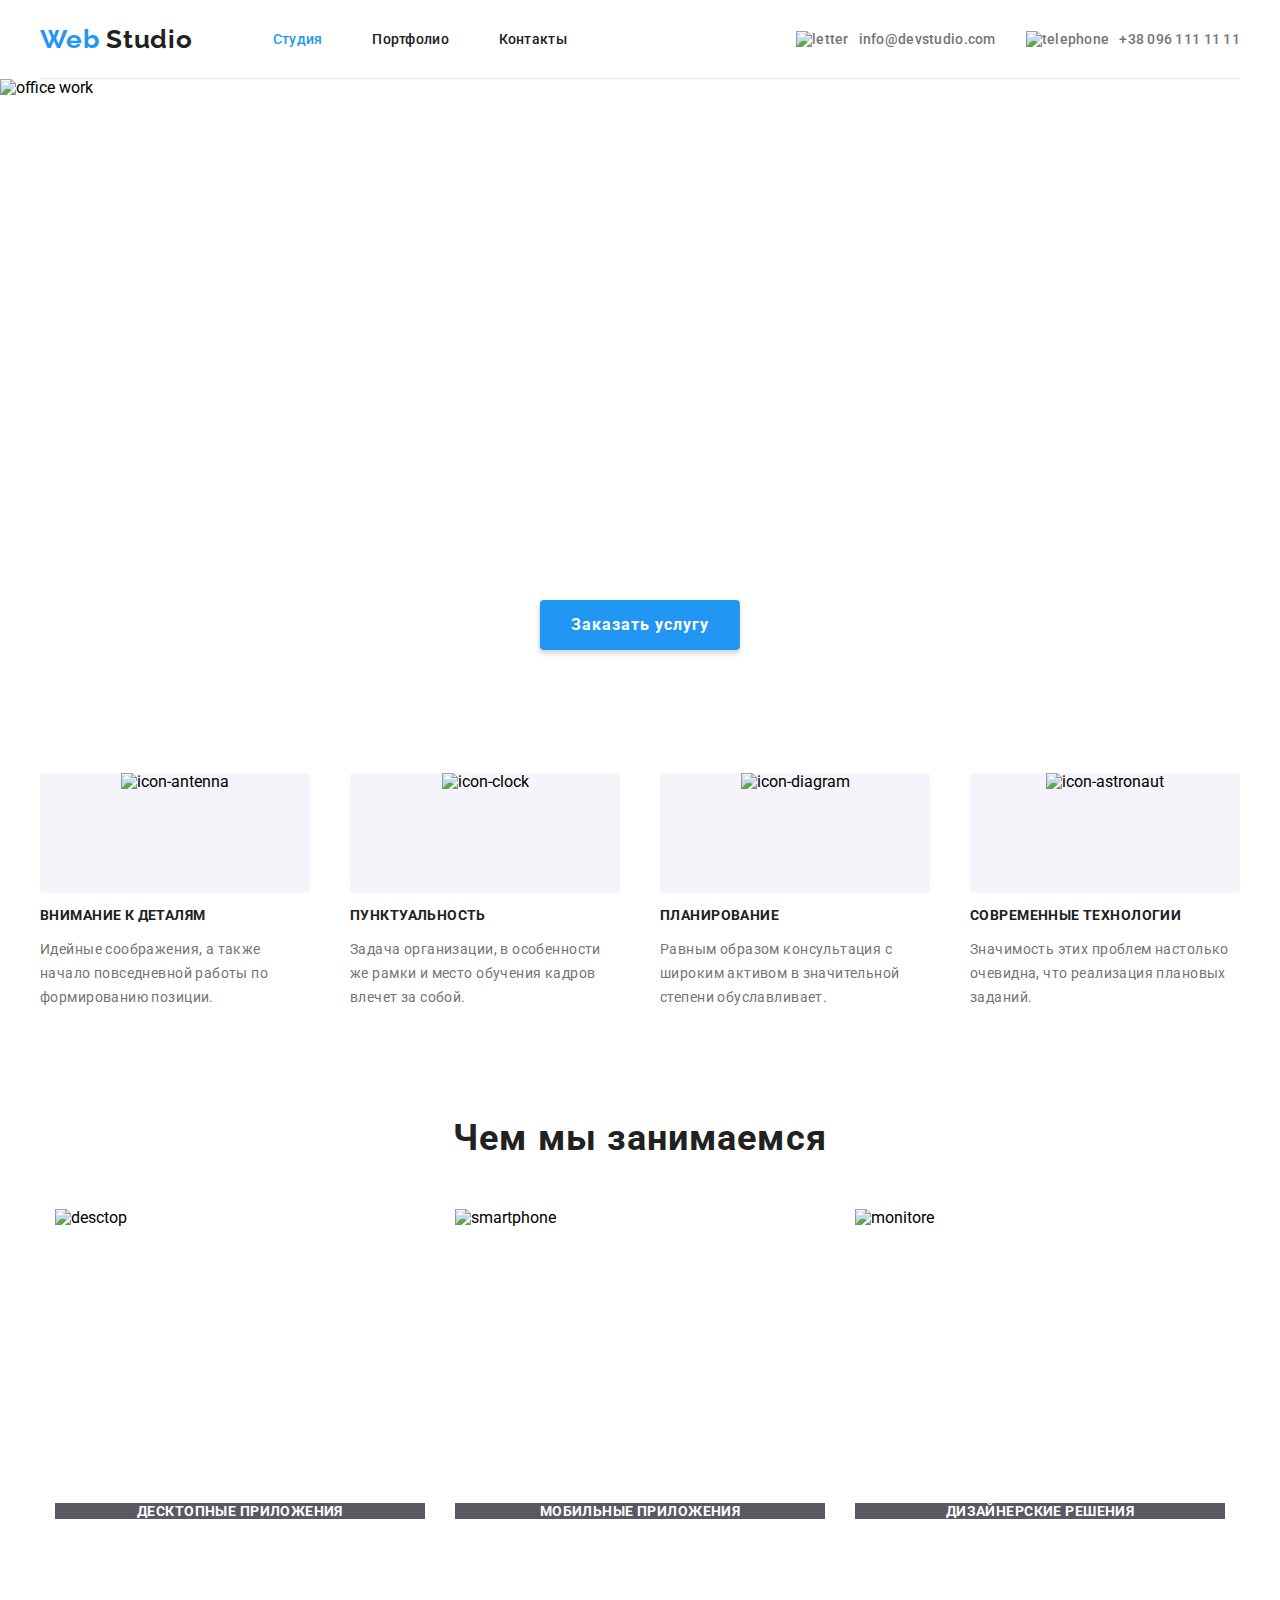
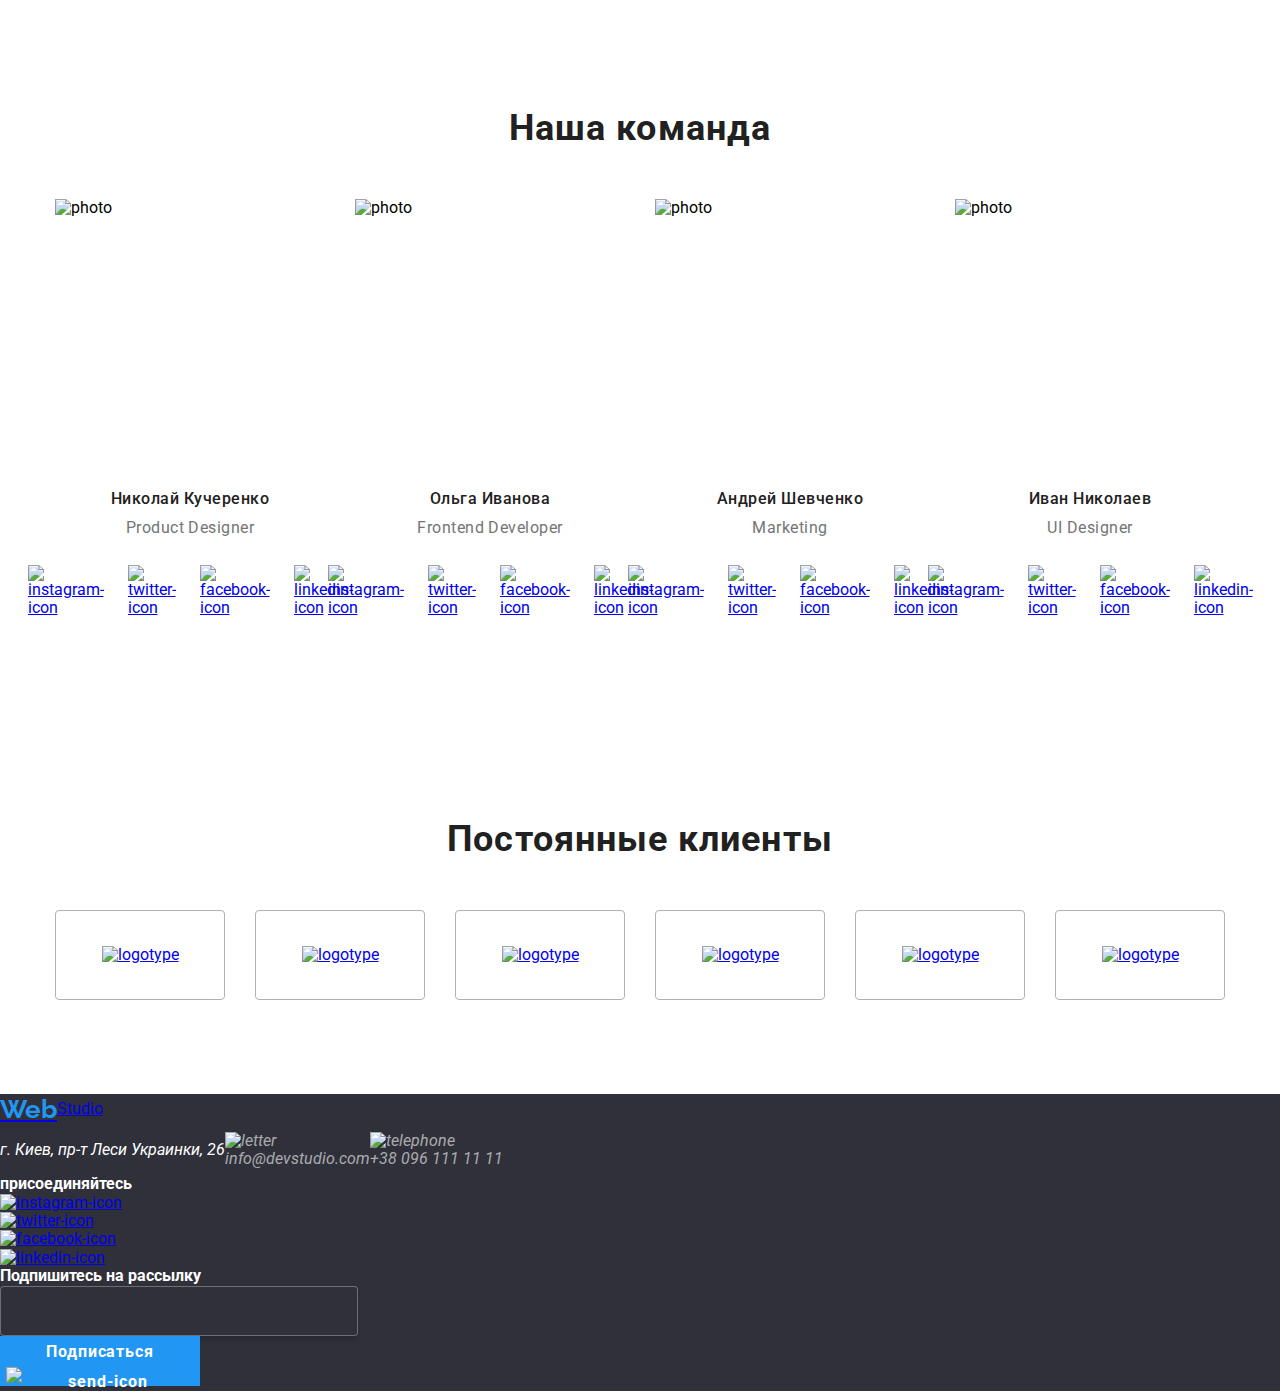
==== index.html @ dbc8492e "commited changes main section position fixed" ====
<!DOCTYPE html>
<html lang="ru">
  <head>
    <meta charset="UTF-8" />
    <meta name="viewport" content="width=device-width, initial-scale=1.0" />
    <title>goit-markup-hw-03-index.html</title>
    <link
      href="https://fonts.googleapis.com/css2?family=Raleway:wght@700&&display=swap"
      rel="stylesheet"
    />
    <link
      href="https://fonts.googleapis.com/css2?family=Roboto:wght@400;500;700;900&display=swap"
      rel="stylesheet"
    />
    <link
      rel="stylesheet"
      href="https://cdnjs.cloudflare.com/ajax/libs/modern-normalize/0.7.0/modern-normalize.min.css"
    />
    <link rel="stylesheet" href="./css/styles.css" />
  </head>
  <body>
    <header class="container header-wrapper">
      <nav class="site-navigation">
        <div class="our-logotype">
          <a class="our-logotype-link" href="./index.html">
            <span class="logo-part">Web</span>
            Studio
          </a>
        </div>
        <ul class="site-navigation-list list">
          <li class="site-navigation-list-item">
            <a class="site-navigation-link current" href="#">
              Студия
            </a>
          </li>
          <li class="site-navigation-list-item">
            <a class="site-navigation-link" href="./portfolio.html">
              Портфолио
            </a>
          </li>
          <li class="site-navigation-list-item">
            <a class="site-navigation-link" href="#">
              Контакты
            </a>
          </li>
        </ul>
      </nav>
      <address class="contacts">
        <a class="contacts-item" href="mailto:info@devstudio.com">
          <img class="contacts-icon" src="./img/icon/email.svg" alt="letter" />
          info@devstudio.com
        </a>
        <a class="contacts-item" href="tel:+380961111111">
          <img
            class="contacts-icon"
            src="./img/icon/smartphone.svg"
            alt="telephone"
          />
          +38 096 111 11 11
        </a>
      </address>
    </header>
    <main>
      <div class="hero">
        <img
          class="hero-overlay"
          src="./img/hero/overlay.png"
          alt="office work"
          width="1600"
          height="600"
        />
        <div class="hero-wrapper">
          <h1>
            Эффективные решения <br />
            для вашего бизнеса
          </h1>
          <a class="order-link" href="#">Заказать услугу</a>
        </div>
      </div>
      <section class="advantages container">
        <h2 class="vis-hidden">Наши преимущества</h2>
        <ul class="advantage-list list">
          <li class="advantage-list-item">
            <div class="advantage-icon-wrapper">
              <img src="./img/icon/antenna.svg" alt="icon-antenna" />
            </div>
            <h3 class="advantage-item-title">Внимание к деталям</h3>
            <p>
              Идейные соображения, а также начало повседневной работы по
              формированию позиции.
            </p>
          </li>
          <li class="advantage-list-item">
            <div class="advantage-icon-wrapper">
              <img src="./img/icon/clock.svg" alt="icon-clock" />
            </div>
            <h3 class="advantage-item-title">Пунктуальность</h3>
            <p>
              Задача организации, в особенности же рамки и место обучения кадров
              влечет за собой.
            </p>
          </li>
          <li class="advantage-list-item">
            <div class="advantage-icon-wrapper">
              <img src="./img/icon/diagram.svg" alt="icon-diagram" />
            </div>
            <h3 class="advantage-item-title">Планирование</h3>
            <p>
              Равным образом консультация с широким активом в значительной
              степени обуславливает.
            </p>
          </li>
          <li class="advantage-list-item">
            <div class="advantage-icon-wrapper">
              <img src="./img/icon/astronaut.svg" alt="icon-astronaut" />
            </div>
            <h3 class="advantage-item-title">Современные технологии</h3>
            <p>
              Значимость этих проблем настолько очевидна, что реализация
              плановых заданий.
            </p>
          </li>
        </ul>
      </section>
      <section class="employment container">
        <h2 class="section-title">Чем мы занимаемся</h2>
        <ul class="employment-list list">
          <li class="employment-list-item">
            <img
              src="./img/our-work/desktop.png"
              alt="desctop"
              width="370"
              height="294"
            />
            <h3 class="employment-subtitle">Десктопные приложения</h3>
          </li>
          <li class="employment-list-item">
            <img
              src="./img/our-work/smartphone.jpg"
              alt="smartphone"
              width="370"
              height="294"
            />
            <h3 class="employment-subtitle">Мобильные приложения</h3>
          </li>
          <li class="employment-list-item">
            <img
              src="./img/our-work/monitor.png"
              alt="monitore"
              width="370"
              height="294"
            />
            <h3 class="employment-subtitle">Дизайнерские решения</h3>
          </li>
        </ul>
      </section>
      <section class="our-team container">
        <h2 class="section-title">Наша команда</h2>
        <ul class="team-list list">
          <li class="team-list-item">
            <img
              class="specialist-photo"
              src="./img/team/nic.jpg"
              alt="photo"
              width="270"
              height="260"
            />
            <h3 class="specialist-name">Николай Кучеренко</h3>
            <span class="specialty">Product Designer</span>
            <ul class="social-list list">
              <li class="social-list-item">
                <a href="#instagram" class="social-link">
                  <img
                    class="social-icon"
                    src="./img/icon/social/instagram.svg"
                    alt="instagram-icon"
                  />
                </a>
              </li>
              <li class="social-list-item">
                <a href="#twitter" class="social-link">
                  <img
                    class="social-icon"
                    src="./img/icon/social/twitter.svg"
                    alt="twitter-icon"
                  />
                </a>
              </li>
              <li class="social-list-item">
                <a href="#facebook" class="social-link">
                  <img
                    class="social-icon"
                    src="./img/icon/social/facebook.svg"
                    alt="facebook-icon"
                  />
                </a>
              </li>
              <li class="social-list-item">
                <a href="#linkedin" class="social-link">
                  <img
                    class="social-icon"
                    src="./img/icon/social/linkedin.svg"
                    alt="linkedin-icon"
                  />
                </a>
              </li>
            </ul>
          </li>
          <li class="team-list-item">
            <img
              class="specialist-photo"
              src="./img/team/olha.png"
              alt="photo"
              width="270"
              height="260"
            />
            <h3 class="specialist-name">Ольга Иванова</h3>
            <span class="specialty">Frontend Developer</span>
            <ul class="social-list list">
              <li class="social-list-item">
                <a href="#instagram" class="social-link">
                  <img
                    class="social-icon"
                    src="./img/icon/social/instagram.svg"
                    alt="instagram-icon"
                  />
                </a>
              </li>
              <li class="social-list-item">
                <a href="#twitter" class="social-link">
                  <img
                    class="social-icon"
                    src="./img/icon/social/twitter.svg"
                    alt="twitter-icon"
                  />
                </a>
              </li>
              <li class="social-list-item">
                <a href="#facebook" class="social-link">
                  <img
                    class="social-icon"
                    src="./img/icon/social/facebook.svg"
                    alt="facebook-icon"
                  />
                </a>
              </li>
              <li class="social-list-item">
                <a href="#linkedin" class="social-link">
                  <img
                    class="social-icon"
                    src="./img/icon/social/linkedin.svg"
                    alt="linkedin-icon"
                  />
                </a>
              </li>
            </ul>
          </li>
          <li class="team-list-item">
            <img
              class="specialist-photo"
              src="./img/team/andrew.jpg"
              alt="photo"
              width="270"
              height="260"
            />
            <h3 class="specialist-name">Андрей Шевченко</h3>
            <span class="specialty">Marketing</span>
            <ul class="social-list list">
              <li class="social-list-item">
                <a href="#instagram" class="social-link">
                  <img
                    class="social-icon"
                    src="./img/icon/social/instagram.svg"
                    alt="instagram-icon"
                  />
                </a>
              </li>
              <li class="social-list-item">
                <a href="#twitter" class="social-link">
                  <img
                    class="social-icon"
                    src="./img/icon/social/twitter.svg"
                    alt="twitter-icon"
                  />
                </a>
              </li>
              <li class="social-list-item">
                <a href="#facebook" class="social-link">
                  <img
                    class="social-icon"
                    src="./img/icon/social/facebook.svg"
                    alt="facebook-icon"
                  />
                </a>
              </li>
              <li class="social-list-item">
                <a href="#linkedin" class="social-link">
                  <img
                    class="social-icon"
                    src="./img/icon/social/linkedin.svg"
                    alt="linkedin-icon"
                  />
                </a>
              </li>
            </ul>
          </li>
          <li class="team-list-item">
            <img
              class="specialist-photo"
              src="./img/team/ivan.png"
              alt="photo"
              width="270"
              height="260"
            />
            <h3 class="specialist-name">Иван Николаев</h3>
            <span class="specialty">UI Designer</span>
            <ul class="social-list list">
              <li class="social-list-item">
                <a href="#instagram" class="social-link">
                  <img
                    class="social-icon"
                    src="./img/icon/social/instagram.svg"
                    alt="instagram-icon"
                  />
                </a>
              </li>
              <li class="social-list-item">
                <a href="#twitter" class="social-link">
                  <img
                    class="social-icon"
                    src="./img/icon/social/twitter.svg"
                    alt="twitter-icon"
                  />
                </a>
              </li>
              <li class="social-list-item">
                <a href="#facebook" class="social-link">
                  <img
                    class="social-icon"
                    src="./img/icon/social/facebook.svg"
                    alt="facebook-icon"
                  />
                </a>
              </li>
              <li class="social-list-item">
                <a href="#linkedin" class="social-link">
                  <img
                    class="social-icon"
                    src="./img/icon/social/linkedin.svg"
                    alt="linkedin-icon"
                  />
                </a>
              </li>
            </ul>
          </li>
        </ul>
      </section>
      <section class="clients container">
        <h2 class="section-title">Постоянные клиенты</h2>
        <ul class="clients-list list">
          <li class="clients-list-item">
            <a href="#">
              <img src="./img/icon/clients/logo-1.svg" alt="logotype" />
            </a>
          </li>
          <li class="clients-list-item">
            <a href="#">
              <img src="./img/icon/clients/logo-2.svg" alt="logotype" />
            </a>
          </li>
          <li class="clients-list-item">
            <a href="#">
              <img src="./img/icon/clients/logo-3.svg" alt="logotype" />
            </a>
          </li>
          <li class="clients-list-item">
            <a href="#">
              <img
                class="logo-4"
                src="./img/icon/clients/logo-4.svg"
                alt="logotype"
              />
            </a>
          </li>
          <li class="clients-list-item">
            <a href="#">
              <img src="./img/icon/clients/logo-5.svg" alt="logotype" />
            </a>
          </li>
          <li class="clients-list-item">
            <a href="#">
              <img src="./img/icon/clients/logo-6.svg" alt="logotype" />
            </a>
          </li>
        </ul>
      </section>
    </main>
    <footer>
      <div class="footer-wrapper">
        <div class="our-contackts wrapper">
          <div class="logotype">
            <a
              class="our-logotype footer"
              href="https://andrii-marchuk.github.io/goit-markup-hw-01/"
            >
              <span class="logo-part">Web</span>
              Studio
            </a>
          </div>
          <div class="adress">
            <address class="contacts">
              <p>г. Киев, пр-т Леси Украинки, 26</p>
              <div class="adress-wrapper">
                <a class="contacts-footer" href="mailto:info@devstudio.com">
                  <img src="./img/icon/email.svg" alt="letter" />
                  info@devstudio.com
                </a>
              </div>
              <div class="adress-wrapper">
                <a class="contacts-footer" href="tel:+380961111111">
                  <img src="./img/icon/smartphone.svg" alt="telephone" />
                  +38 096 111 11 11
                </a>
              </div>
            </address>
          </div>
        </div>
        <div class="our-social wrapper">
          <b class="connnect">присоединяйтесь</b>
          <ul class="our-social-list list">
            <li class="our-social-list-item">
              <a href="#" class="instagram">
                <img
                  src="./img/icon/social/instagram-2.svg"
                  alt="instagram-icon"
                />
              </a>
            </li>
            <li class="our-social-list-item">
              <a href="#" class="twitter">
                <img src="./img/icon/social/twitter-2.svg" alt="twitter-icon" />
              </a>
            </li>
            <li class="our-social-list-item">
              <a href="#" class="facebook">
                <img
                  src="./img/icon/social/facebook-2.svg"
                  alt="facebook-icon"
                />
              </a>
            </li>
            <li class="our-social-list-item">
              <a href="#" class="linkedin">
                <img
                  src="./img/icon/social/linkedin-2.svg"
                  alt="linkedin-icon"
                />
              </a>
            </li>
          </ul>
        </div>
        <div class="wrapper">
          <b class="subscribe">Подпишитесь на рассылку</b>
          <div class="input"><input type="email" name="#" id="#" /></div>
          <button class="accept">
            Подписаться
            <img src="./img/icon/send.svg" alt="send-icon" />
          </button>
        </div>
      </div>
    </footer>
  </body>
</html>
---- css/styles.css ----
html {
  box-sizing: border-box;
}

*,
*::before,
*::after {
  box-sizing: inherit;
}

:root {
  --hover-logo-color: #2196f3;
  --link-title-color: #212121;
  --text-subtitle-color: #757575;
  --adress-input-color: rgba(255, 255, 255, 0.6);
  --white-text-color: #ffffff;
  --background-color-employment: rgba(47, 48, 58, 0.8);
  --footer-background-color: #2f303a;
  --section-icon-background-color: #f5f4fa;
}

img {
  display: block;
  margin: 0px;
  padding: 0px;
}

.container {
  display: block;
  width: 1200px;
  padding: 94px 15px;
  margin-left: auto;
  margin-right: auto;
}

.list {
  list-style: none;
  text-decoration: none;
  margin: 0px;
  padding: 0px;
}

.vis-hidden {
  visibility: hidden;
  position: absolute;
}

body {
  font-family: "Roboto", sans-serif;
  font-style: normal;
}

.header-wrapper {
  padding: 0;
  border-bottom: 1px solid #ececec;
  display: flex;
  justify-content: space-between;
}

.our-logotype {
  display: flex;
  align-items: center;
  margin-right: 80px;
}

.our-logotype-link {
  text-decoration: none;
  font-family: "Raleway", sans-serif;
  font-weight: 700;
  font-size: 26px;
  line-height: 31px;
  letter-spacing: 0.03em;
  color: var(--link-title-color);
}

.logo-part {
  color: var(--hover-logo-color);
  font-family: "Raleway", sans-serif;
  font-weight: 700;
  font-size: 26px;
  line-height: 31px;
}
.site-navigation {
  display: flex;
}

.site-navigation-list {
  display: flex;
  justify-content: space-between;
  align-items: center;
  width: 294px;
}

.site-navigation-link {
  display: block;
  padding: 31px 0px;
  text-decoration: none;
  font-weight: 500;
  font-size: 14px;
  line-height: 16px;
  letter-spacing: 0.02em;
  color: var(--link-title-color);
}

.site-navigation-link.current {
  color: var(--hover-logo-color);
}

.site-navigation-link:hover,
.site-navigation-link:focus {
  color: var(--hover-logo-color);
}

.contacts {
  display: flex;
  align-items: center;
}

.contacts-item {
  font-family: "Roboto", sans-serif;
  font-style: normal;
  text-decoration: none;
  display: flex;
}

.contacts-item:first-child {
  margin-right: 30px;
}

.contacts-icon {
  padding-right: 10px;
}

.contacts-item:hover,
.contacts-item:focus {
  color: var(--hover-logo-color);
}

.contacts-item {
  font-weight: 500;
  font-size: 14px;
  line-height: 16px;
  letter-spacing: 0.02em;
  color: var(--text-subtitle-color);
}

.hero-overlay {
  display: block;
  position: relative;
}

.hero-wrapper {
  position: absolute;
  top: 50%;
  left: 50%;
  transform: translate(-50%);
}

h1 {
  margin: 0px;
  font-weight: 900;
  font-size: 44px;
  line-height: 60px;
  text-align: center;
  letter-spacing: 0.06em;
  text-transform: uppercase;
  color: var(--white-text-color);
}

.order-link {
  display: block;
  margin-top: 30px;
  margin-left: auto;
  margin-right: auto;
  padding: 10px 0px;
  width: 200px;
  text-align: center;
  text-decoration: none;
  font-size: 16px;
  font-weight: 700;
  line-height: 30px;
  letter-spacing: 0.06em;
  background-color: var(--hover-logo-color);
  color: var(--white-text-color);
  box-shadow: 0px 4px 4px rgba(0, 0, 0, 0.15);
  border-radius: 4px;
}

.advantages {
  position: relative;
  padding: 94px 0px;
}

.advantage-item-title {
  font-weight: 700;
  font-size: 14px;
  line-height: 16px;
  letter-spacing: 0.03em;
  text-transform: uppercase;
  color: var(--link-title-color);
}

.advantage-list {
  display: flex;
  justify-content: space-between;
}

.advantage-list-item {
  width: 270px;
}

.advantage-icon-wrapper {
  width: 270px;
  height: 120px;
  border-radius: 4px;
  background-color: var(--section-icon-background-color);
  display: flex;
  justify-content: center;
  align-content: center;
}

.advantage-list-item p {
  font-weight: 400;
  font-size: 14px;
  line-height: 24px;
  letter-spacing: 0.03em;
  color: var(--text-subtitle-color);
}

.section-title {
  margin: 0px 0px 50px 0px;
  font-weight: 700;
  font-size: 36px;
  line-height: 42px;
  text-align: center;
  letter-spacing: 0.03em;
  color: var(--link-title-color);
}

.employment {
  padding-top: 0px;
}

.employment-list {
  display: flex;
}

.employment-list-item {
  width: 370px;
}

.employment-list .employment-list-item:not(:nth-child(3n)) {
  margin-right: 30px;
}

.employment-subtitle {
  font-weight: 700;
  font-size: 14px;
  line-height: 16px;
  text-align: center;
  letter-spacing: 0.03em;
  text-transform: uppercase;
  margin: 0px;
  padding: 0px;
  color: var(--white-text-color);
  background-color: var(--background-color-employment);
}

/* .our-team {
  padding: 94px 0px;
} */
.team-list {
  display: flex;
  flex-wrap: wrap;
}

.team-list-item {
  width: 270px;
}

.team-list-item:not(:nth-child(4n)) {
  margin-right: 30px;
}

.specialist-photo {
  margin-bottom: 30px;
}

.specialist-name {
  margin: 0px 0px 10px 0px;
  font-weight: 500;
  font-size: 16px;
  line-height: 19px;
  text-align: center;
  letter-spacing: 0.03em;
  color: var(--link-title-color);
}

.specialty {
  display: block;
  margin-bottom: 16px;
  text-align: center;
  font-weight: 400;
  font-size: 16px;
  line-height: 19px;
  letter-spacing: 0.03em;
  color: var(--text-subtitle-color);
}

.social-list {
  display: flex;
  justify-content: center;
}

/* .social-list-item {
  display: flex;
  justify-content: center;
  align-items: center;
  width: 44px;
  height: 44px;
} */

.social-icon {
  display: block;
  margin: 0px;
  padding: 12px;
}

.footer-wrapper {
  background-color: var(--footer-background-color);
  color: var(--white-text-color);
}

.clients-list {
  display: flex;
}

.clients-list-item {
  display: flex;
  justify-content: center;
  align-items: center;
  width: 170px;
  height: 90px;
  border: 1px solid #afb1b8;
  box-sizing: border-box;
  border-radius: 4px;
}

.clients-list-item:not(:last-child) {
  margin-right: 30px;
}

.address {
  padding: 0px 15px;
  font-weight: 400;
  font-size: 14px;
  line-height: 24px;
  letter-spacing: 0.03em;
}

.footer b {
  font-weight: 700;
  font-size: 14px;
  line-height: 16px;
  letter-spacing: 0.03em;
  text-transform: uppercase;
}

.contacts-footer {
  text-decoration: none;
  color: var(--adress-input-color);
}

.contacts-footer:hover,
.contacts-footer:focus {
  color: var(--hover-logo-color);
}

.accept {
  background-color: var(--hover-logo-color);
  border-style: none;
  width: 200px;
  height: 50px;
  font-weight: 700;
  font-size: 16px;
  line-height: 30px;
  text-align: center;
  letter-spacing: 0.06em;
  color: var(--white-text-color);
}

input {
  background-color: var(--footer-background-color);
  border: 1px solid rgba(255, 255, 255, 0.3);
  box-sizing: border-box;
  box-shadow: 0px 4px 4px rgba(0, 0, 0, 0.15);
  border-radius: 4px;
  width: 358px;
  height: 50px;
  color: var(--adress-input-color);
  font-weight: 400;
  font-size: 16px;
  line-height: 20px;
  text-align: left;
  letter-spacing: 0.03em;
}

/* Portfolio page */

.filter-button {
  font-weight: 500;
  font-size: 16px;
  line-height: 26px;
  text-align: center;
  letter-spacing: 0.03em;
  color: var(--link-title-color);
  background: #f5f4fa;
  border-style: none;
  border-radius: 4px;
  padding: 6px 22px;
}

.filter-button:hover,
.filter-button:focus {
  background-color: var(--hover-logo-color);
  color: var(--white-text-color);
  cursor: pointer;
}

.filter-wrapper {
  margin-bottom: 50px;
}

.filter-list {
  margin: 0 auto;
  display: flex;
  justify-content: center;
}

.filter-list-item:not(:last-child) {
  margin-right: 8px;
}

.project-hover-box {
  display: none;
}

.project-list {
  display: flex;
  flex-wrap: wrap;
}

.project-list .project-list-item:not(:nth-child(3n)) {
  margin-right: 30px;
}

.project-list .project-list-item:not(:nth-child(n + 7)) {
  margin-bottom: 30px;
}

.project-list-item {
  background: #ffffff;
  border: 1px solid #eeeeee;
  width: 370px;
}

.project-list-item > img {
  display: block;
}

.project-name {
  font-weight: 700;
  font-size: 18px;
  line-height: 36px;
  letter-spacing: 0.06em;
  color: var(--link-title-color);
}

.project-category {
  font-weight: 400;
  font-size: 16px;
  line-height: 30px;
  letter-spacing: 0.03em;
  color: var(--text-subtitle-color);
}
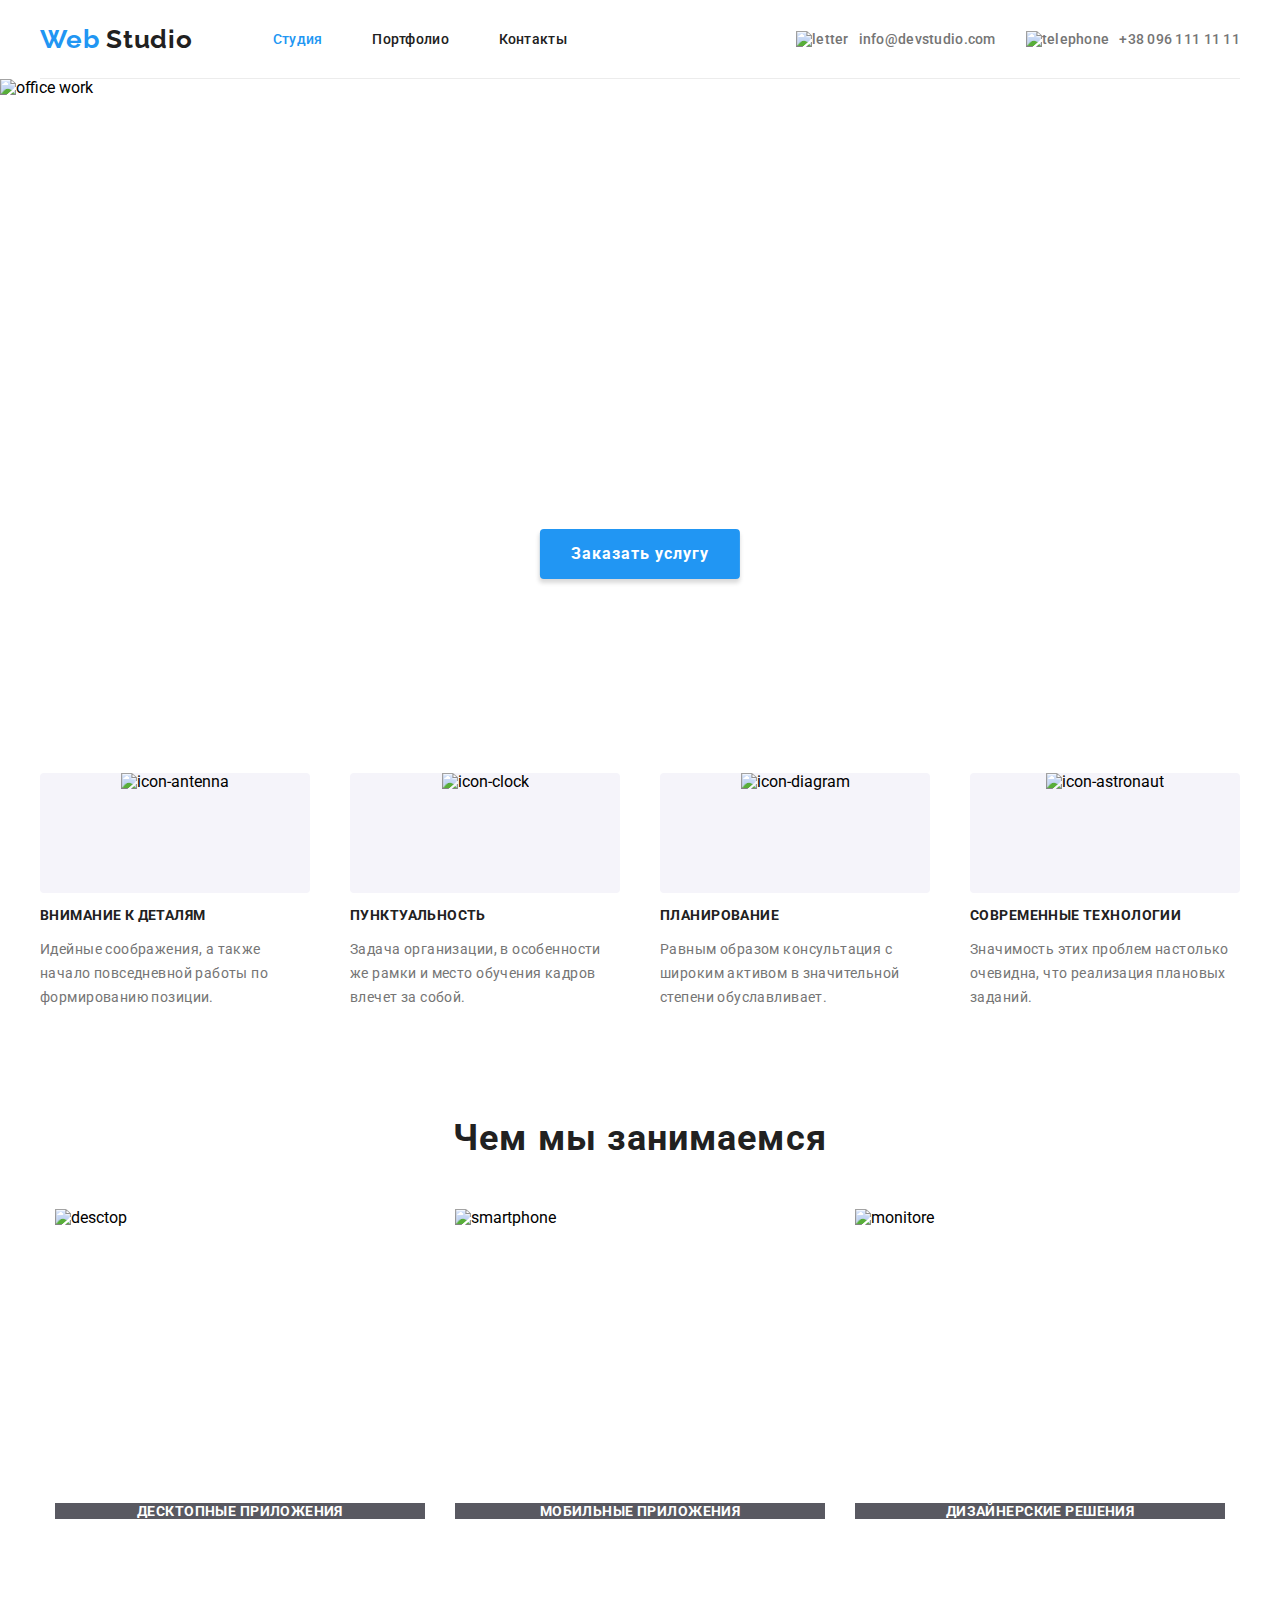
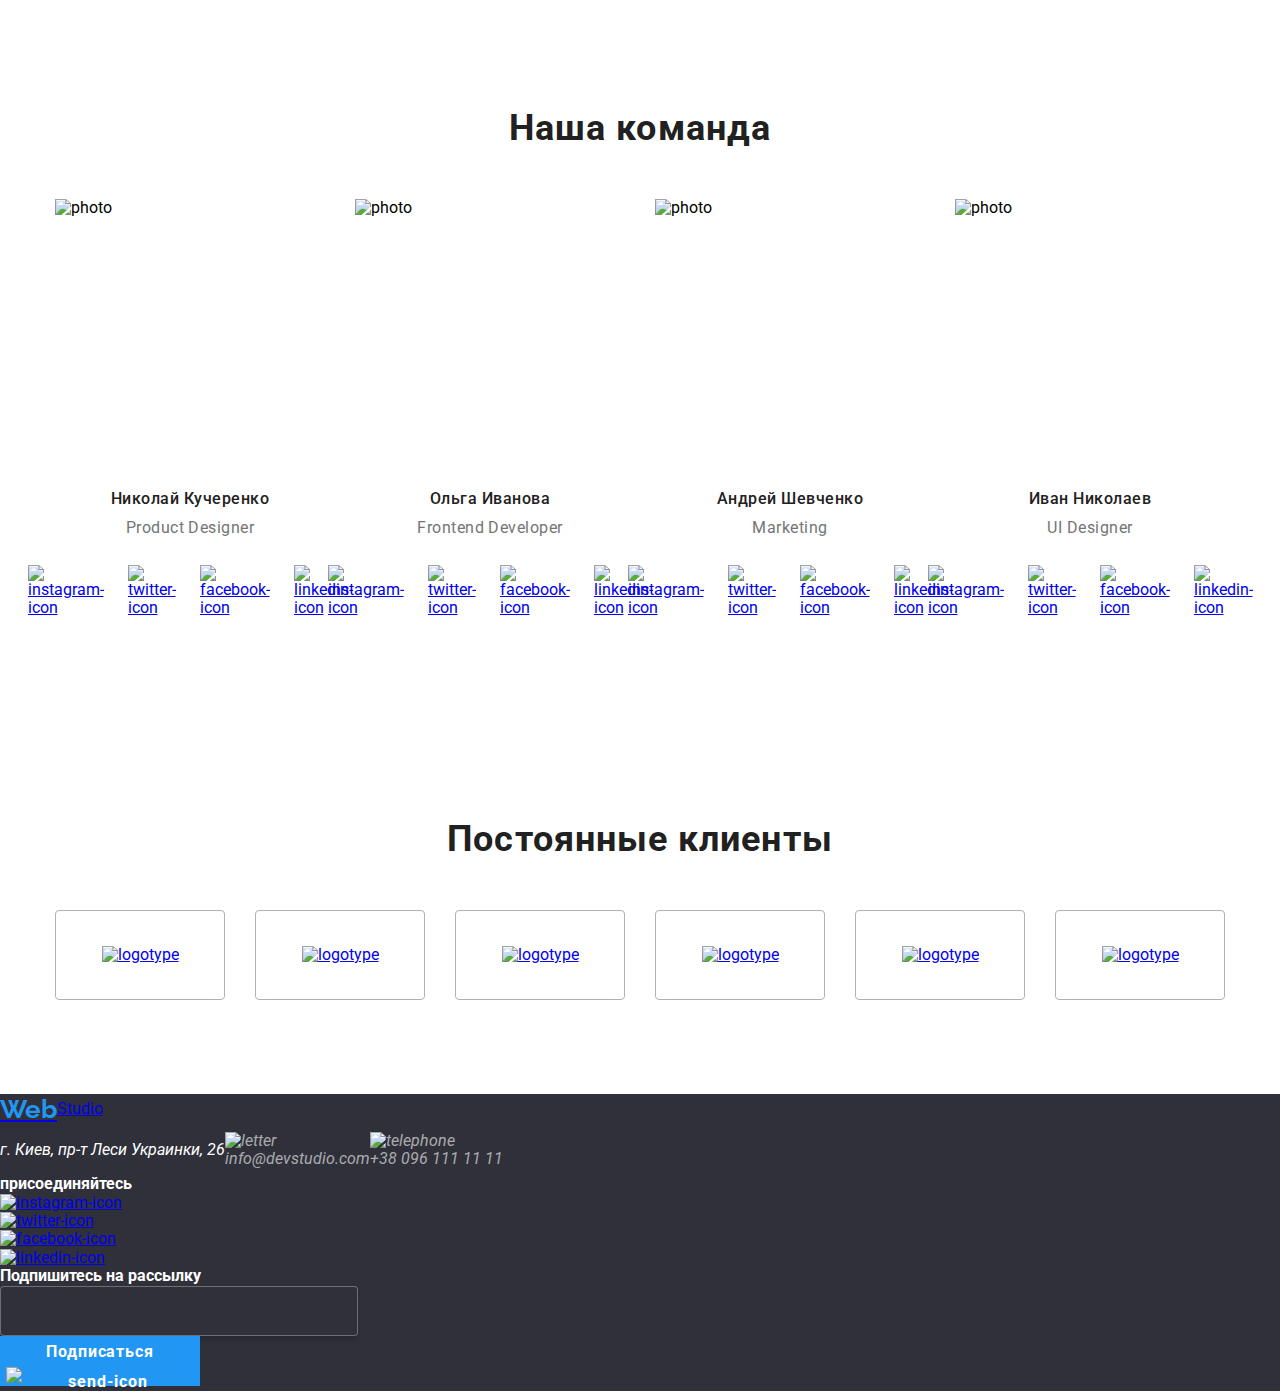
==== commit 0f19c9ca: "commited hero overlay position" ====
--- a/css/styles.css
+++ b/css/styles.css
@@ -144,9 +144,13 @@
   color: var(--text-subtitle-color);
 }
 
+.hero {
+  display: block;
+  position: relative;
+}
+
 .hero-overlay {
-  display: block;
-  position: relative;
+  margin: 0px auto;
 }
 
 .hero-wrapper {
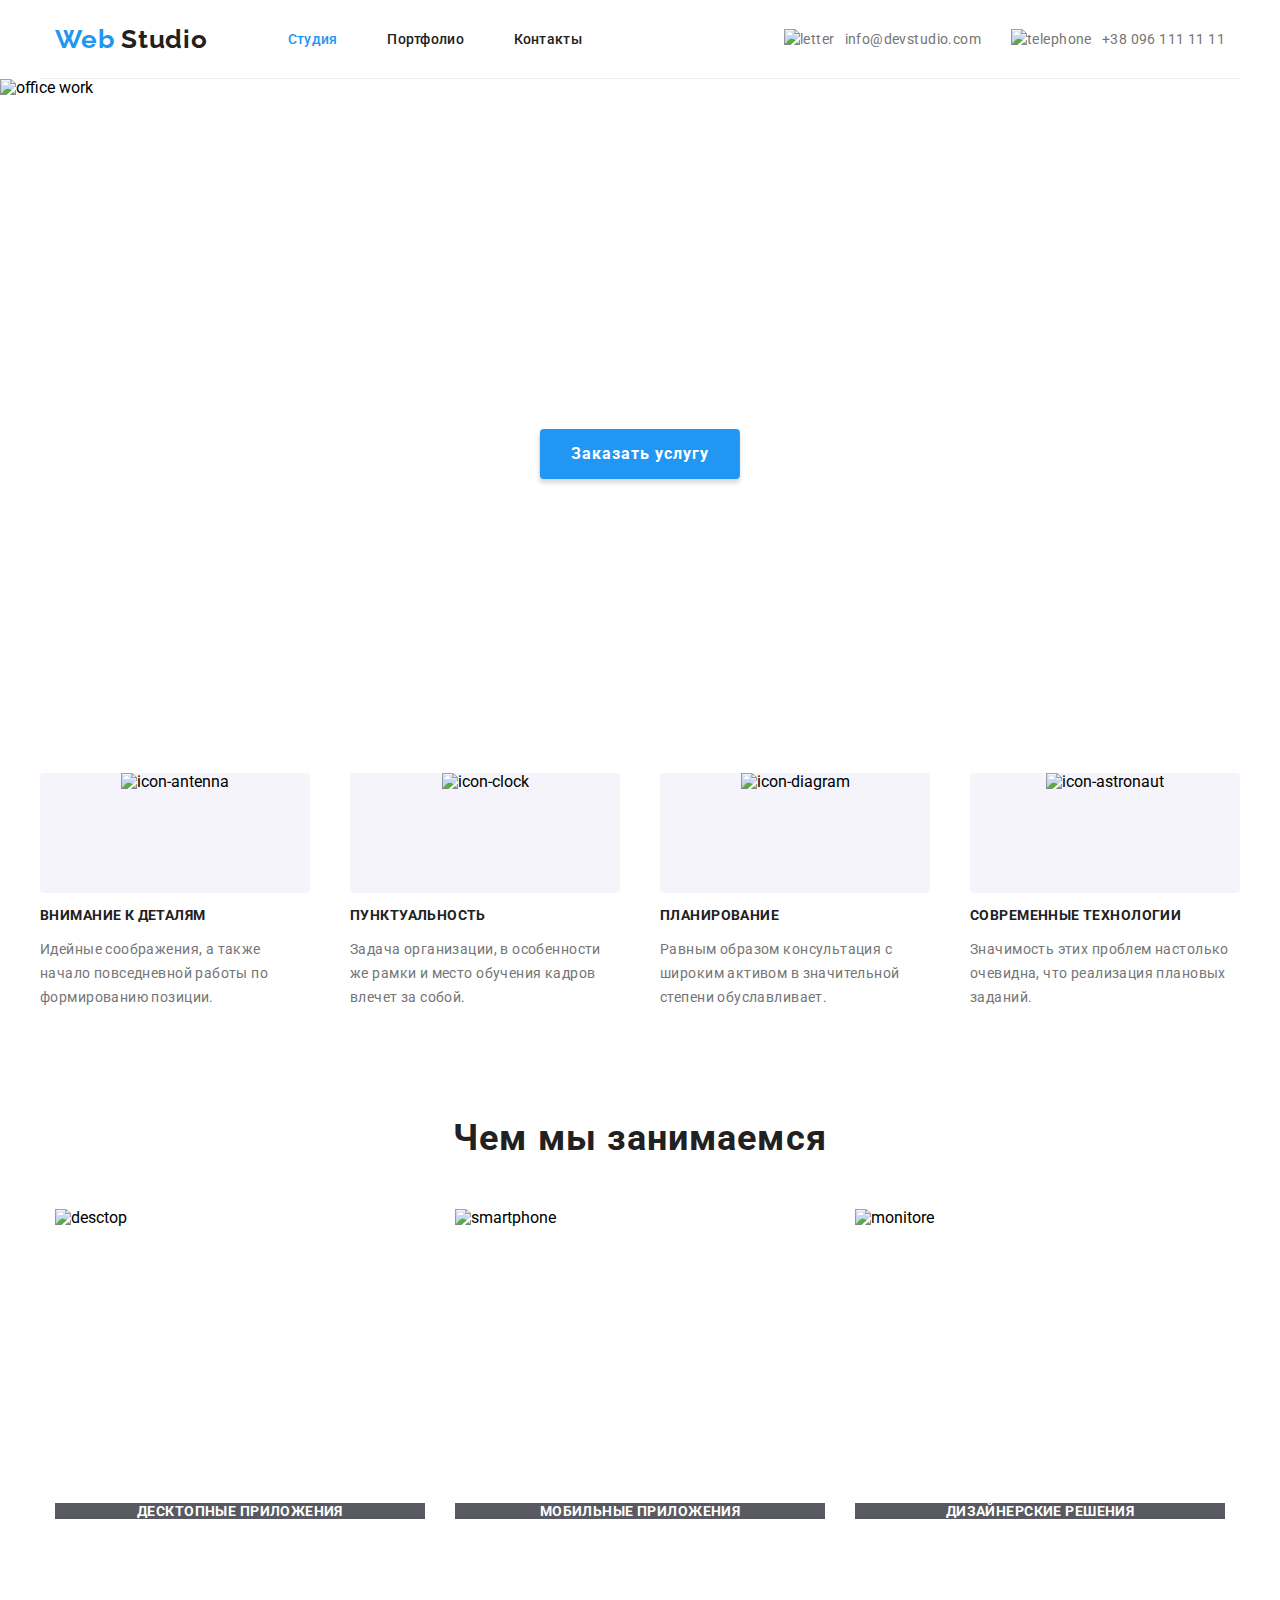
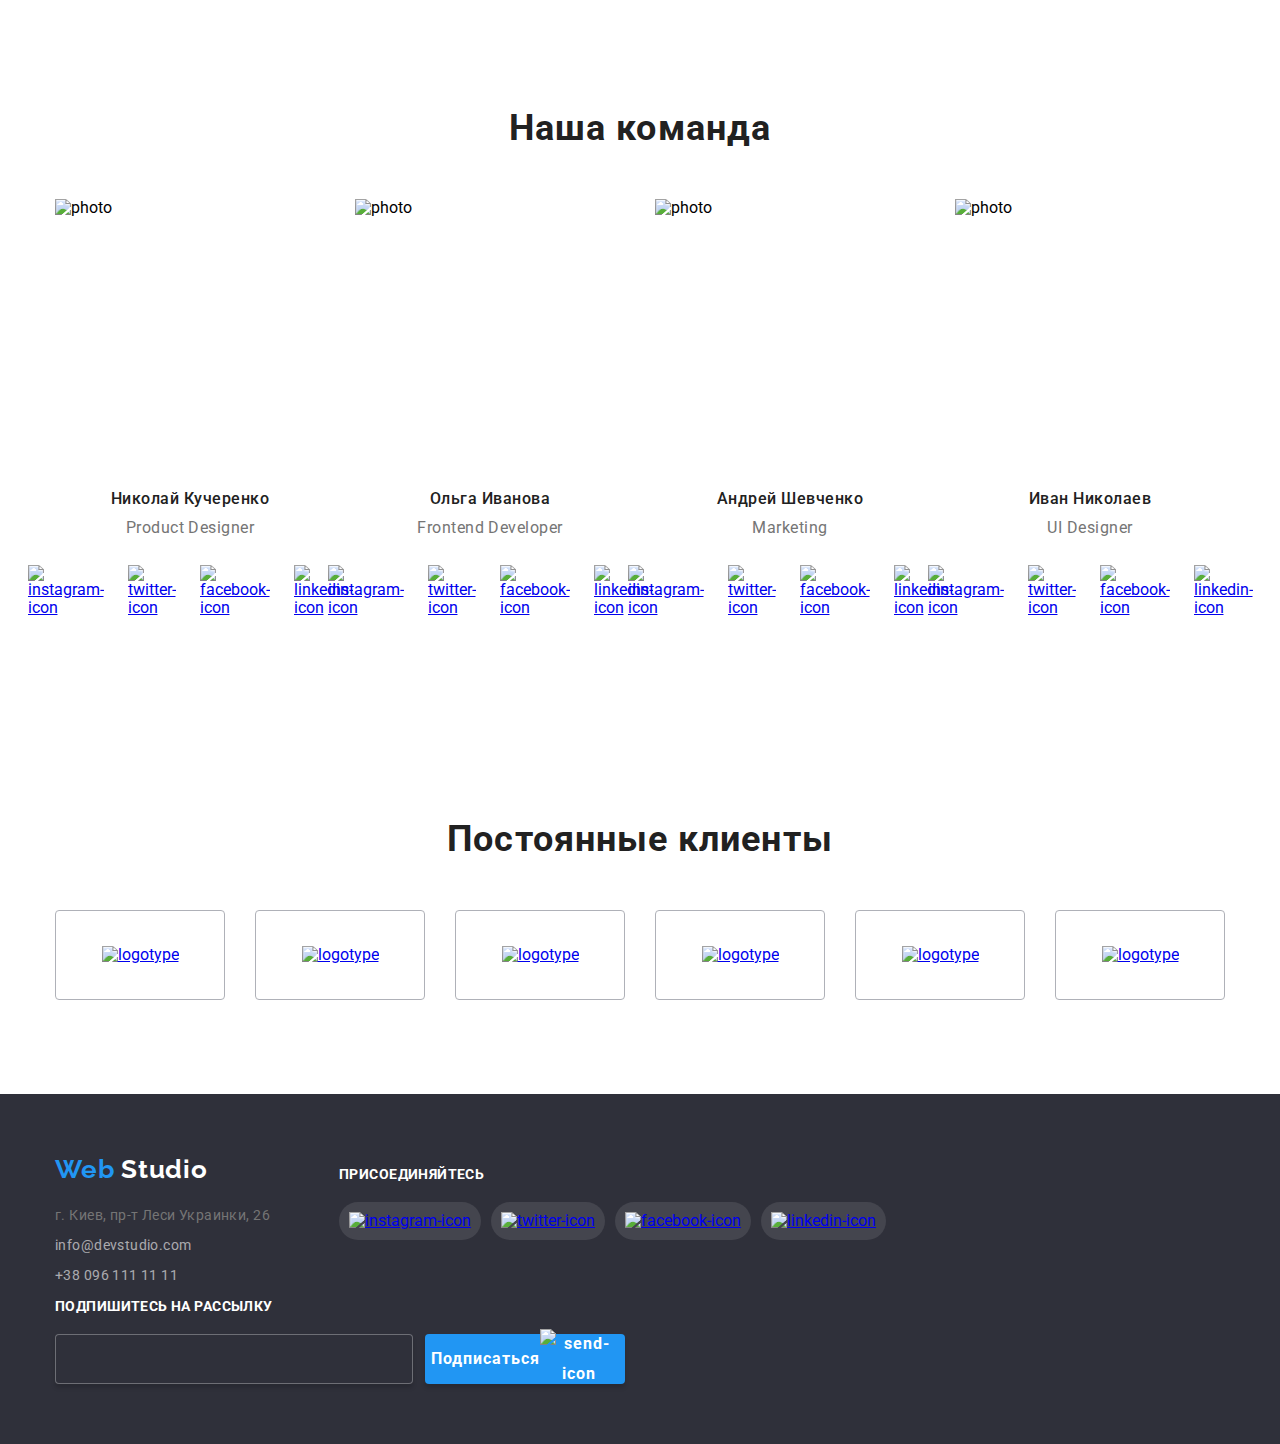
==== commit 5d986099: "added changes flexbox in footer" ====
--- a/index.html
+++ b/index.html
@@ -395,37 +395,30 @@
         </ul>
       </section>
     </main>
-    <footer>
-      <div class="footer-wrapper">
-        <div class="our-contackts wrapper">
-          <div class="logotype">
+    <footer class="footer">
+      <div class="footer-wrapper container">
+        <div class="footer-column-one">
+          <a
+            class="our-logotype-link footer"
+            href="https://andrii-marchuk.github.io/goit-markup-hw-03/"
+          >
+            <span class="logo-part">Web</span>
+            Studio
+          </a>
+          <address>
+            <p class="contacts-item">г. Киев, пр-т Леси Украинки, 26</p>
             <a
-              class="our-logotype footer"
-              href="https://andrii-marchuk.github.io/goit-markup-hw-01/"
+              class="contacts-item contacts-footer"
+              href="mailto:info@devstudio.com"
             >
-              <span class="logo-part">Web</span>
-              Studio
-            </a>
-          </div>
-          <div class="adress">
-            <address class="contacts">
-              <p>г. Киев, пр-т Леси Украинки, 26</p>
-              <div class="adress-wrapper">
-                <a class="contacts-footer" href="mailto:info@devstudio.com">
-                  <img src="./img/icon/email.svg" alt="letter" />
-                  info@devstudio.com
-                </a>
-              </div>
-              <div class="adress-wrapper">
-                <a class="contacts-footer" href="tel:+380961111111">
-                  <img src="./img/icon/smartphone.svg" alt="telephone" />
-                  +38 096 111 11 11
-                </a>
-              </div>
-            </address>
-          </div>
+              info@devstudio.com
+            </a>
+            <a class="contacts-item contacts-footer" href="tel:+380961111111">
+              +38 096 111 11 11
+            </a>
+          </address>
         </div>
-        <div class="our-social wrapper">
+        <div class="our-social column-two">
           <b class="connnect">присоединяйтесь</b>
           <ul class="our-social-list list">
             <li class="our-social-list-item">
@@ -459,13 +452,15 @@
             </li>
           </ul>
         </div>
-        <div class="wrapper">
+        <div class="column-three">
           <b class="subscribe">Подпишитесь на рассылку</b>
-          <div class="input"><input type="email" name="#" id="#" /></div>
-          <button class="accept">
-            Подписаться
-            <img src="./img/icon/send.svg" alt="send-icon" />
-          </button>
+          <div class="subscribe">
+            <div class="input"><input type="email" name="#" id="#" /></div>
+            <button class="accept">
+              Подписаться
+              <img src="./img/icon/send.svg" alt="send-icon" />
+            </button>
+          </div>
         </div>
       </div>
     </footer>
--- a/css/styles.css
+++ b/css/styles.css
@@ -12,6 +12,7 @@
   --hover-logo-color: #2196f3;
   --link-title-color: #212121;
   --text-subtitle-color: #757575;
+  --social-icon-footer-bg-color: rgba(255, 255, 255, 0.1);
   --adress-input-color: rgba(255, 255, 255, 0.6);
   --white-text-color: #ffffff;
   --background-color-employment: rgba(47, 48, 58, 0.8);
@@ -51,7 +52,7 @@
 }
 
 .header-wrapper {
-  padding: 0;
+  padding: 0px 15px;
   border-bottom: 1px solid #ececec;
   display: flex;
   justify-content: space-between;
@@ -64,6 +65,7 @@
 }
 
 .our-logotype-link {
+  display: block;
   text-decoration: none;
   font-family: "Raleway", sans-serif;
   font-weight: 700;
@@ -116,31 +118,28 @@
   align-items: center;
 }
 
+.contacts-item:first-child {
+  margin-right: 30px;
+}
+
+.contacts-icon {
+  padding-right: 10px;
+}
+
+.contacts-item:hover,
+.contacts-item:focus {
+  color: var(--hover-logo-color);
+}
+
 .contacts-item {
+  display: flex;
   font-family: "Roboto", sans-serif;
   font-style: normal;
   text-decoration: none;
-  display: flex;
-}
-
-.contacts-item:first-child {
-  margin-right: 30px;
-}
-
-.contacts-icon {
-  padding-right: 10px;
-}
-
-.contacts-item:hover,
-.contacts-item:focus {
-  color: var(--hover-logo-color);
-}
-
-.contacts-item {
-  font-weight: 500;
   font-size: 14px;
-  line-height: 16px;
-  letter-spacing: 0.02em;
+  line-height: 21px;
+  letter-spacing: 0.03em;
+  font-weight: 400;
   color: var(--text-subtitle-color);
 }
 
@@ -157,7 +156,7 @@
   position: absolute;
   top: 50%;
   left: 50%;
-  transform: translate(-50%);
+  transform: translate(-50%, -50%);
 }
 
 h1 {
@@ -316,23 +315,10 @@
   justify-content: center;
 }
 
-/* .social-list-item {
-  display: flex;
-  justify-content: center;
-  align-items: center;
-  width: 44px;
-  height: 44px;
-} */
-
 .social-icon {
   display: block;
   margin: 0px;
   padding: 12px;
-}
-
-.footer-wrapper {
-  background-color: var(--footer-background-color);
-  color: var(--white-text-color);
 }
 
 .clients-list {
@@ -354,15 +340,41 @@
   margin-right: 30px;
 }
 
-.address {
-  padding: 0px 15px;
-  font-weight: 400;
-  font-size: 14px;
-  line-height: 24px;
-  letter-spacing: 0.03em;
+.footer {
+  background-color: var(--footer-background-color);
+  color: var(--white-text-color);
+}
+
+.footer-wrapper {
+  display: flex;
+  flex-wrap: wrap;
+  padding: 60px 15px;
+}
+
+.footer-column-one {
+  margin-right: 69px;
+}
+
+.footer-column-one .our-logotype-link {
+  margin-bottom: 20px;
+}
+
+.footer-column-one .contacts-item {
+  margin: 0px 0px 9px 0px;
+}
+
+address .contacts-footer:last-child {
+  margin: 0px;
+}
+
+.our-social-list {
+  display: flex;
 }
 
 .footer b {
+  display: block;
+  margin-bottom: 20px;
+  margin-top: 12px;
   font-weight: 700;
   font-size: 14px;
   line-height: 16px;
@@ -371,31 +383,30 @@
 }
 
 .contacts-footer {
-  text-decoration: none;
   color: var(--adress-input-color);
-}
-
-.contacts-footer:hover,
-.contacts-footer:focus {
-  color: var(--hover-logo-color);
-}
-
-.accept {
-  background-color: var(--hover-logo-color);
-  border-style: none;
-  width: 200px;
-  height: 50px;
-  font-weight: 700;
-  font-size: 16px;
-  line-height: 30px;
-  text-align: center;
-  letter-spacing: 0.06em;
-  color: var(--white-text-color);
+  margin-bottom: 9px;
+}
+
+.column-two {
+  margin-right: 94px;
+}
+
+.our-social-list-item {
+  padding: 10px;
+  border-radius: 40px;
+  background-color: var(--social-icon-footer-bg-color);
+}
+
+.our-social-list-item:not(:last-child) {
+  margin-right: 10px;
+}
+
+.subscribe {
+  display: flex;
 }
 
 input {
-  background-color: var(--footer-background-color);
-  border: 1px solid rgba(255, 255, 255, 0.3);
+  margin-right: 12px;
   box-sizing: border-box;
   box-shadow: 0px 4px 4px rgba(0, 0, 0, 0.15);
   border-radius: 4px;
@@ -407,6 +418,26 @@
   line-height: 20px;
   text-align: left;
   letter-spacing: 0.03em;
+  background-color: var(--footer-background-color);
+  border: 1px solid rgba(255, 255, 255, 0.3);
+}
+
+.accept {
+  display: flex;
+  align-items: center;
+  justify-content: center;
+  width: 200px;
+  height: 50px;
+  border-style: none;
+  box-shadow: 0px 4px 4px rgba(0, 0, 0, 0.15);
+  border-radius: 4px;
+  text-align: center;
+  font-weight: 700;
+  font-size: 16px;
+  line-height: 30px;
+  letter-spacing: 0.06em;
+  color: var(--white-text-color);
+  background-color: var(--hover-logo-color);
 }
 
 /* Portfolio page */
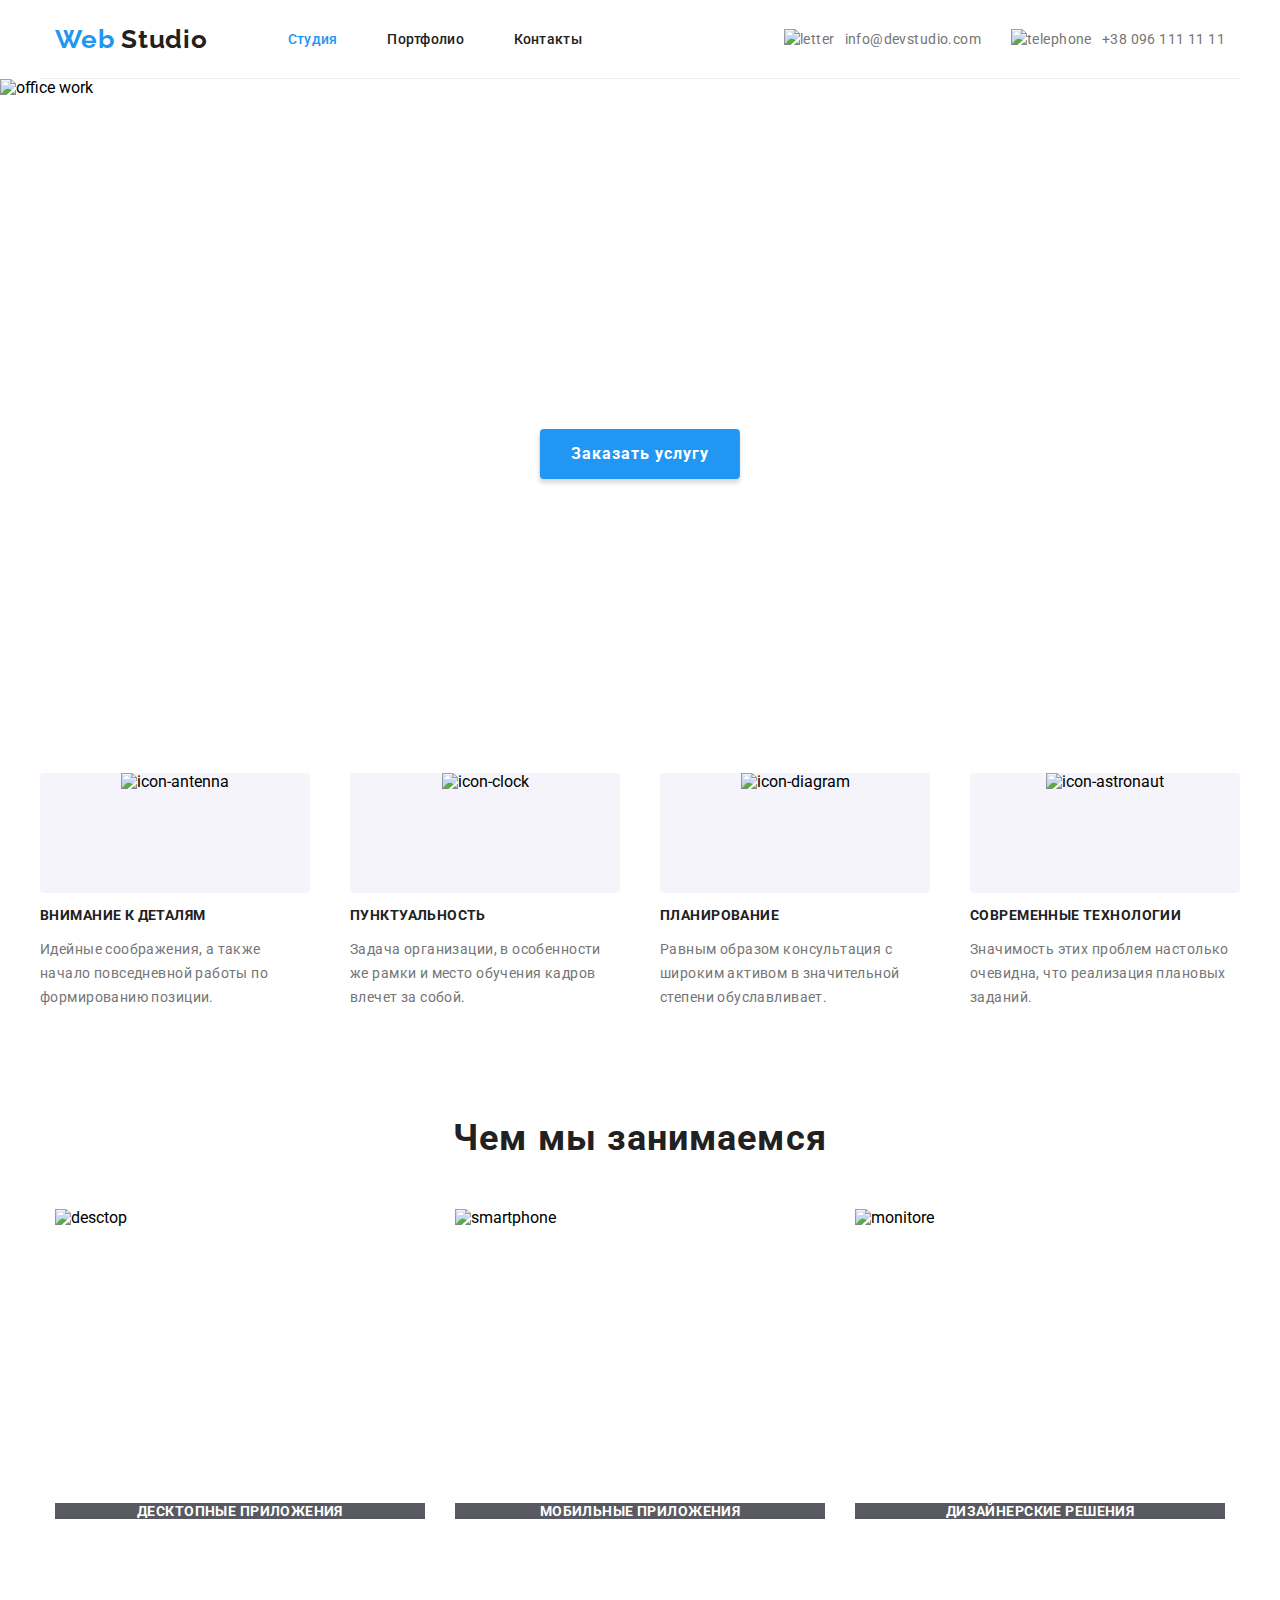
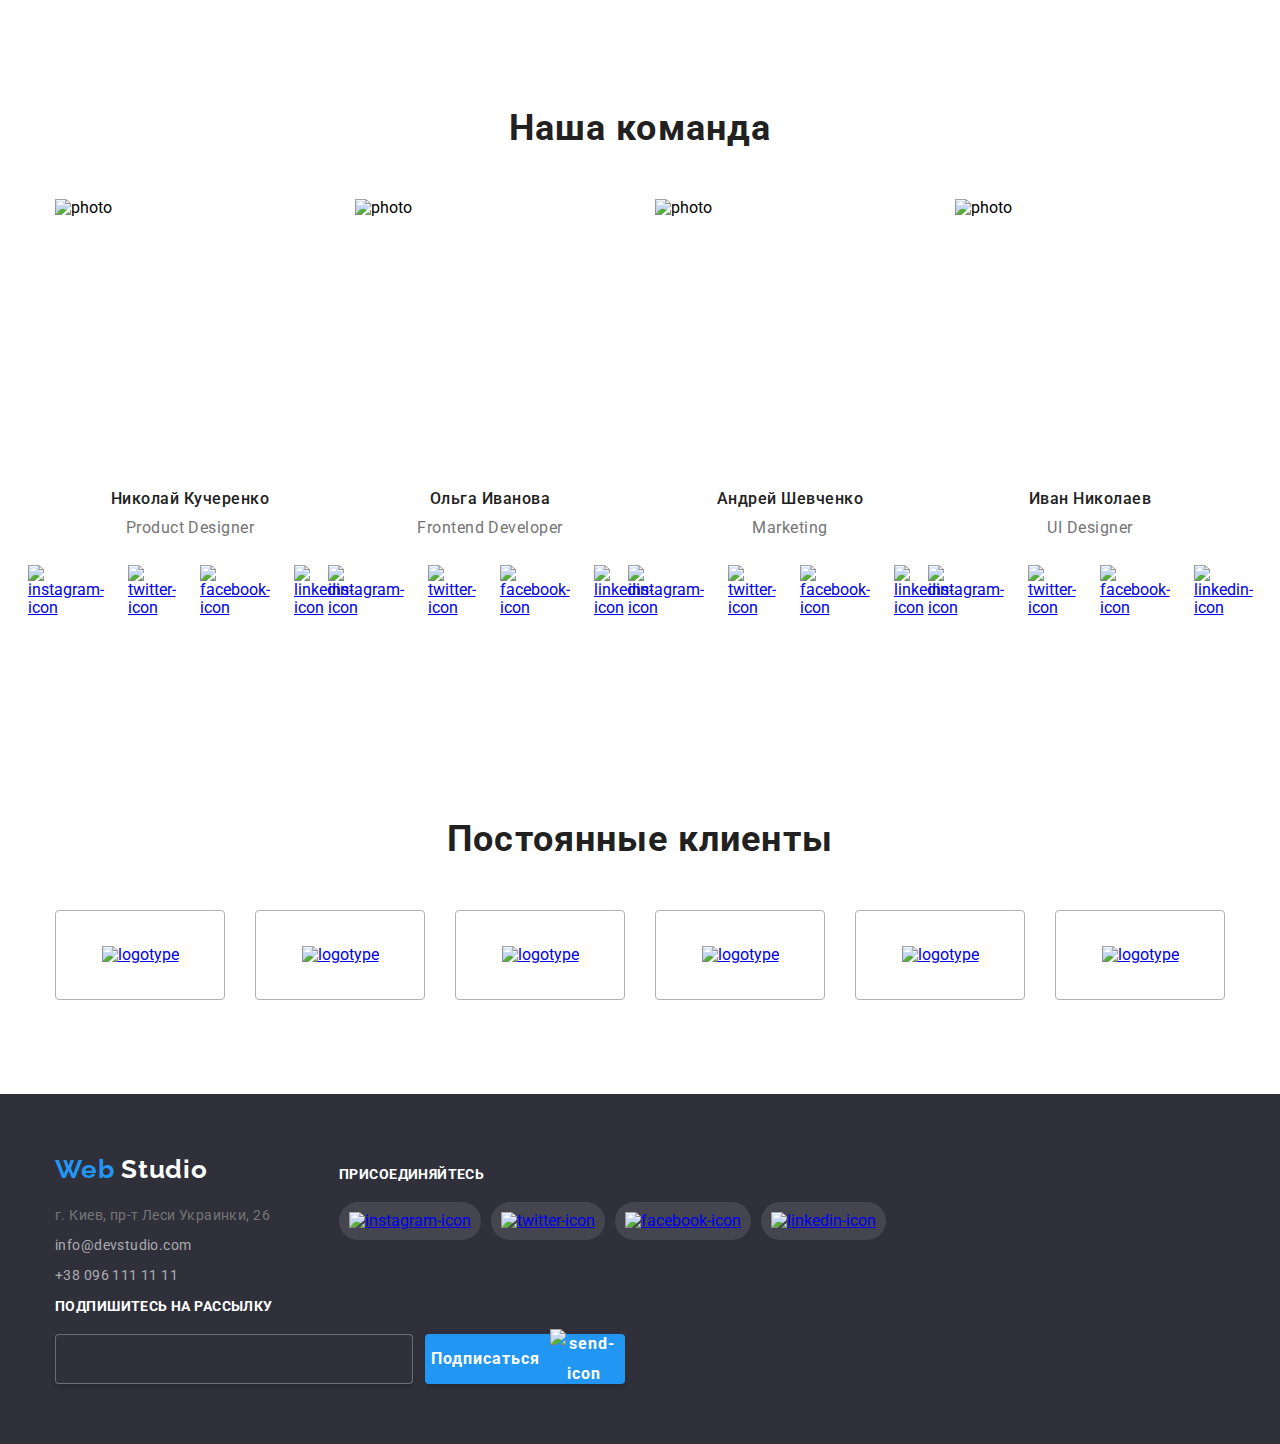
==== commit e80960cf: "fixed fotter button accept" ====
--- a/index.html
+++ b/index.html
@@ -457,7 +457,7 @@
           <div class="subscribe">
             <div class="input"><input type="email" name="#" id="#" /></div>
             <button class="accept">
-              Подписаться
+              <span>Подписаться</span>
               <img src="./img/icon/send.svg" alt="send-icon" />
             </button>
           </div>
--- a/css/styles.css
+++ b/css/styles.css
@@ -440,6 +440,10 @@
   background-color: var(--hover-logo-color);
 }
 
+.accept span {
+  margin-right: 10px;
+}
+
 /* Portfolio page */
 
 .filter-button {
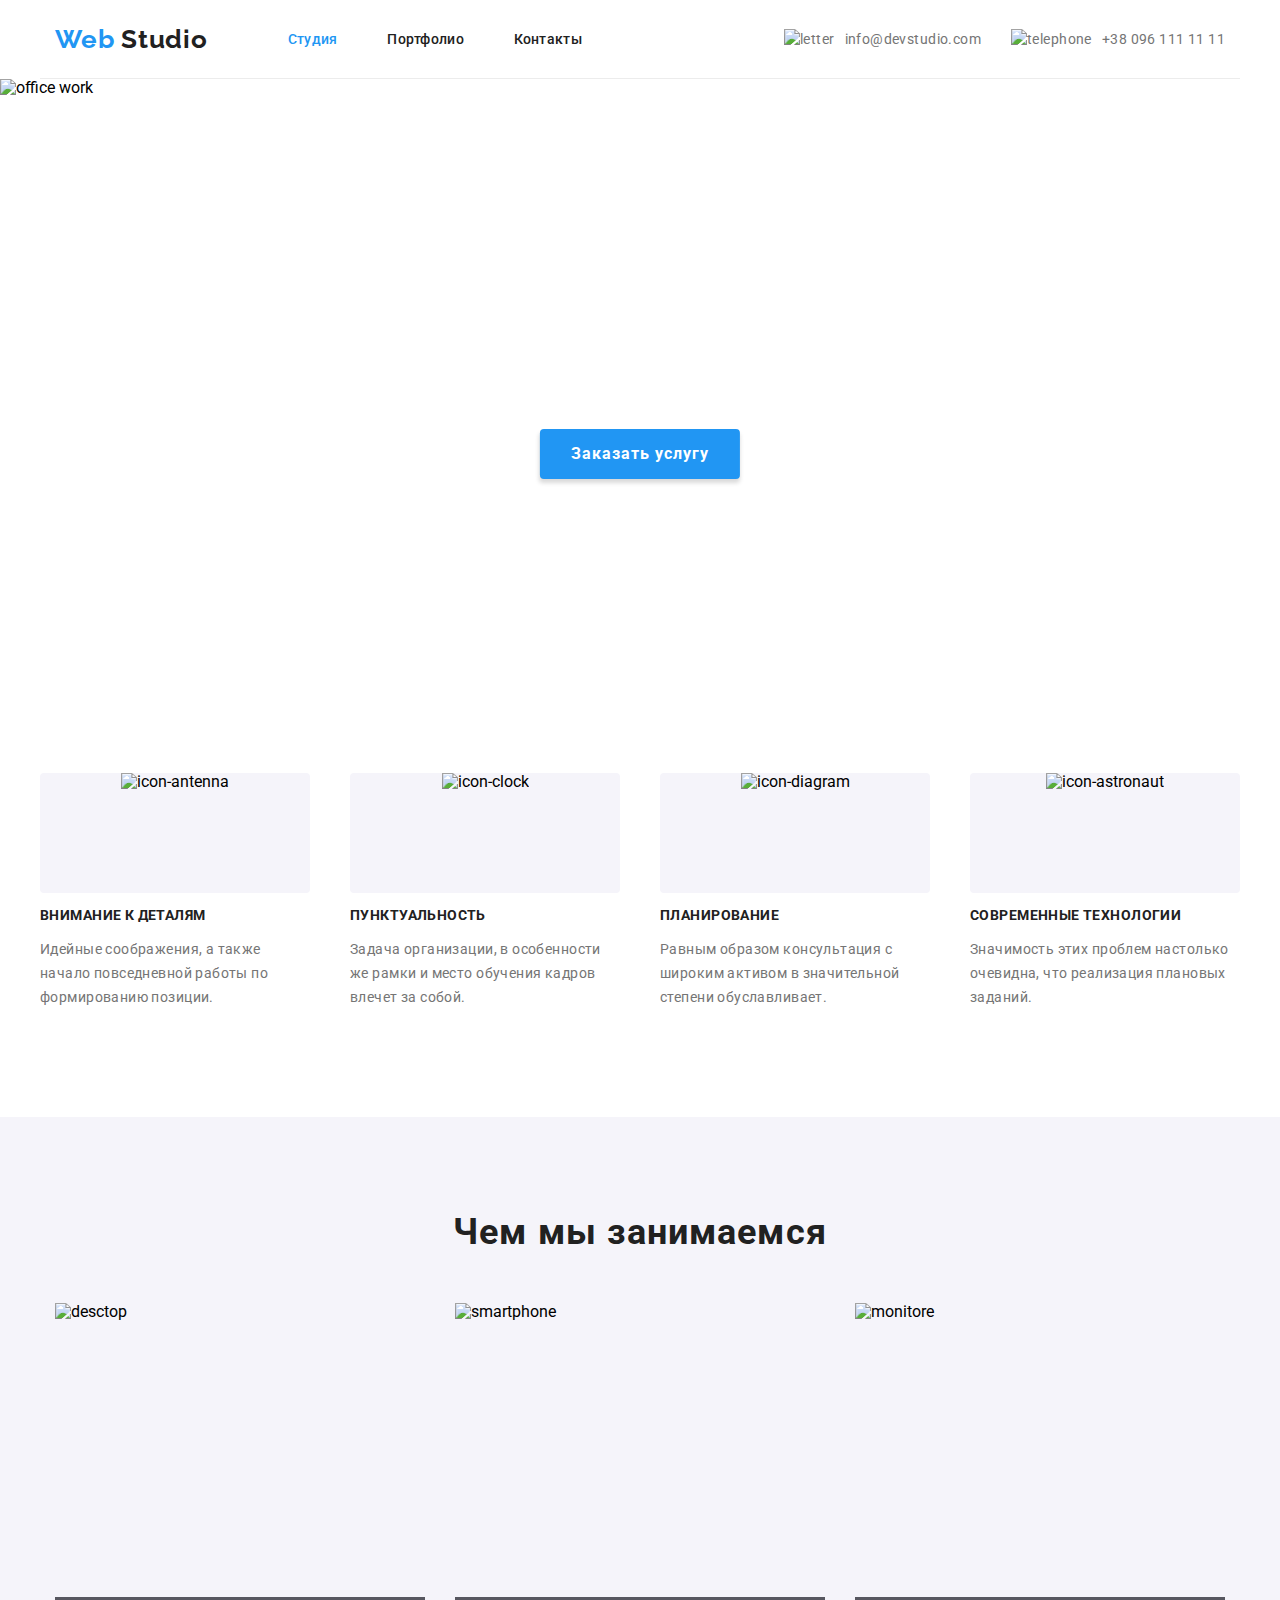
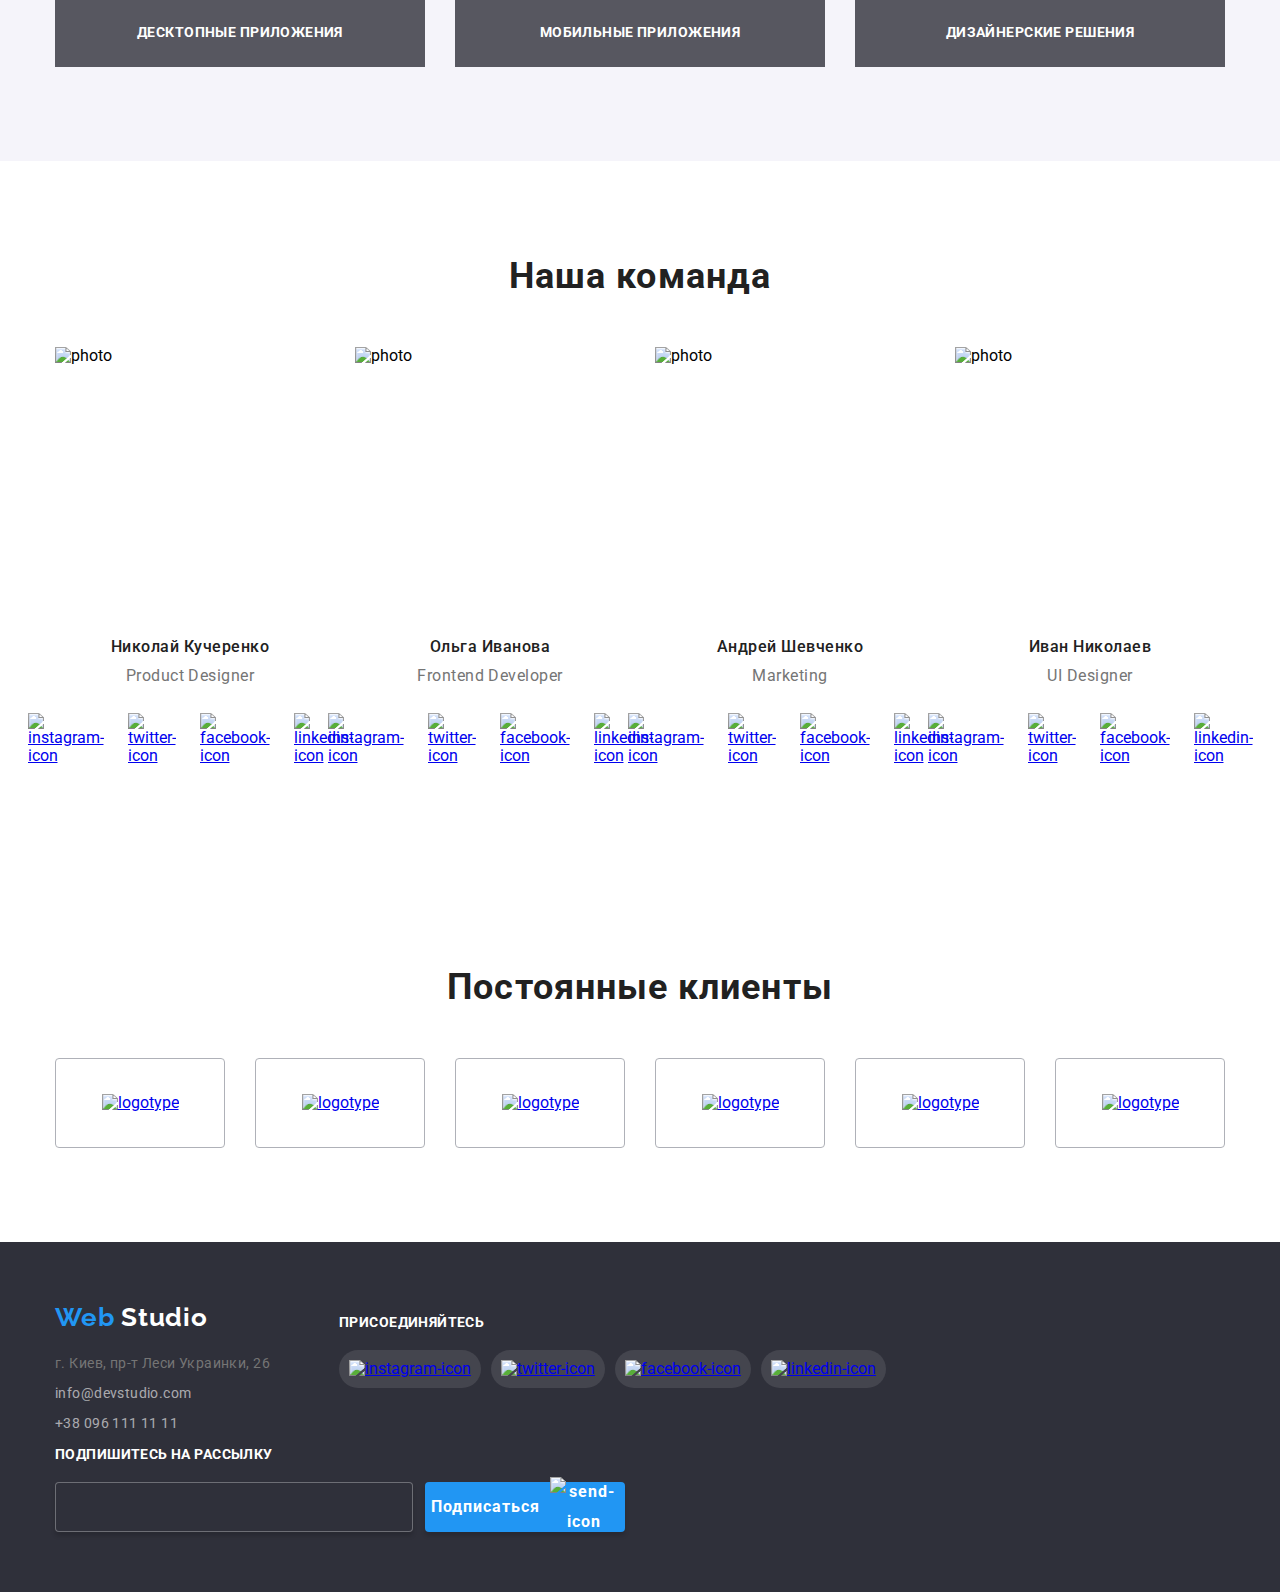
==== commit 44e13775: "added fone for section employments" ====
--- a/index.html
+++ b/index.html
@@ -122,37 +122,39 @@
           </li>
         </ul>
       </section>
-      <section class="employment container">
-        <h2 class="section-title">Чем мы занимаемся</h2>
-        <ul class="employment-list list">
-          <li class="employment-list-item">
-            <img
-              src="./img/our-work/desktop.png"
-              alt="desctop"
-              width="370"
-              height="294"
-            />
-            <h3 class="employment-subtitle">Десктопные приложения</h3>
-          </li>
-          <li class="employment-list-item">
-            <img
-              src="./img/our-work/smartphone.jpg"
-              alt="smartphone"
-              width="370"
-              height="294"
-            />
-            <h3 class="employment-subtitle">Мобильные приложения</h3>
-          </li>
-          <li class="employment-list-item">
-            <img
-              src="./img/our-work/monitor.png"
-              alt="monitore"
-              width="370"
-              height="294"
-            />
-            <h3 class="employment-subtitle">Дизайнерские решения</h3>
-          </li>
-        </ul>
+      <section class="employment">
+        <div class="container">
+          <h2 class="section-title">Чем мы занимаемся</h2>
+          <ul class="employment-list list">
+            <li class="employment-list-item">
+              <img
+                src="./img/our-work/desktop.png"
+                alt="desctop"
+                width="370"
+                height="294"
+              />
+              <h3 class="employment-subtitle">Десктопные приложения</h3>
+            </li>
+            <li class="employment-list-item">
+              <img
+                src="./img/our-work/smartphone.jpg"
+                alt="smartphone"
+                width="370"
+                height="294"
+              />
+              <h3 class="employment-subtitle">Мобильные приложения</h3>
+            </li>
+            <li class="employment-list-item">
+              <img
+                src="./img/our-work/monitor.png"
+                alt="monitore"
+                width="370"
+                height="294"
+              />
+              <h3 class="employment-subtitle">Дизайнерские решения</h3>
+            </li>
+          </ul>
+        </div>
       </section>
       <section class="our-team container">
         <h2 class="section-title">Наша команда</h2>
--- a/css/styles.css
+++ b/css/styles.css
@@ -242,6 +242,7 @@
 
 .employment {
   padding-top: 0px;
+  background-color: var(--section-icon-background-color);
 }
 
 .employment-list {
@@ -264,14 +265,11 @@
   letter-spacing: 0.03em;
   text-transform: uppercase;
   margin: 0px;
-  padding: 0px;
+  padding: 27px 0px;
   color: var(--white-text-color);
   background-color: var(--background-color-employment);
 }
 
-/* .our-team {
-  padding: 94px 0px;
-} */
 .team-list {
   display: flex;
   flex-wrap: wrap;
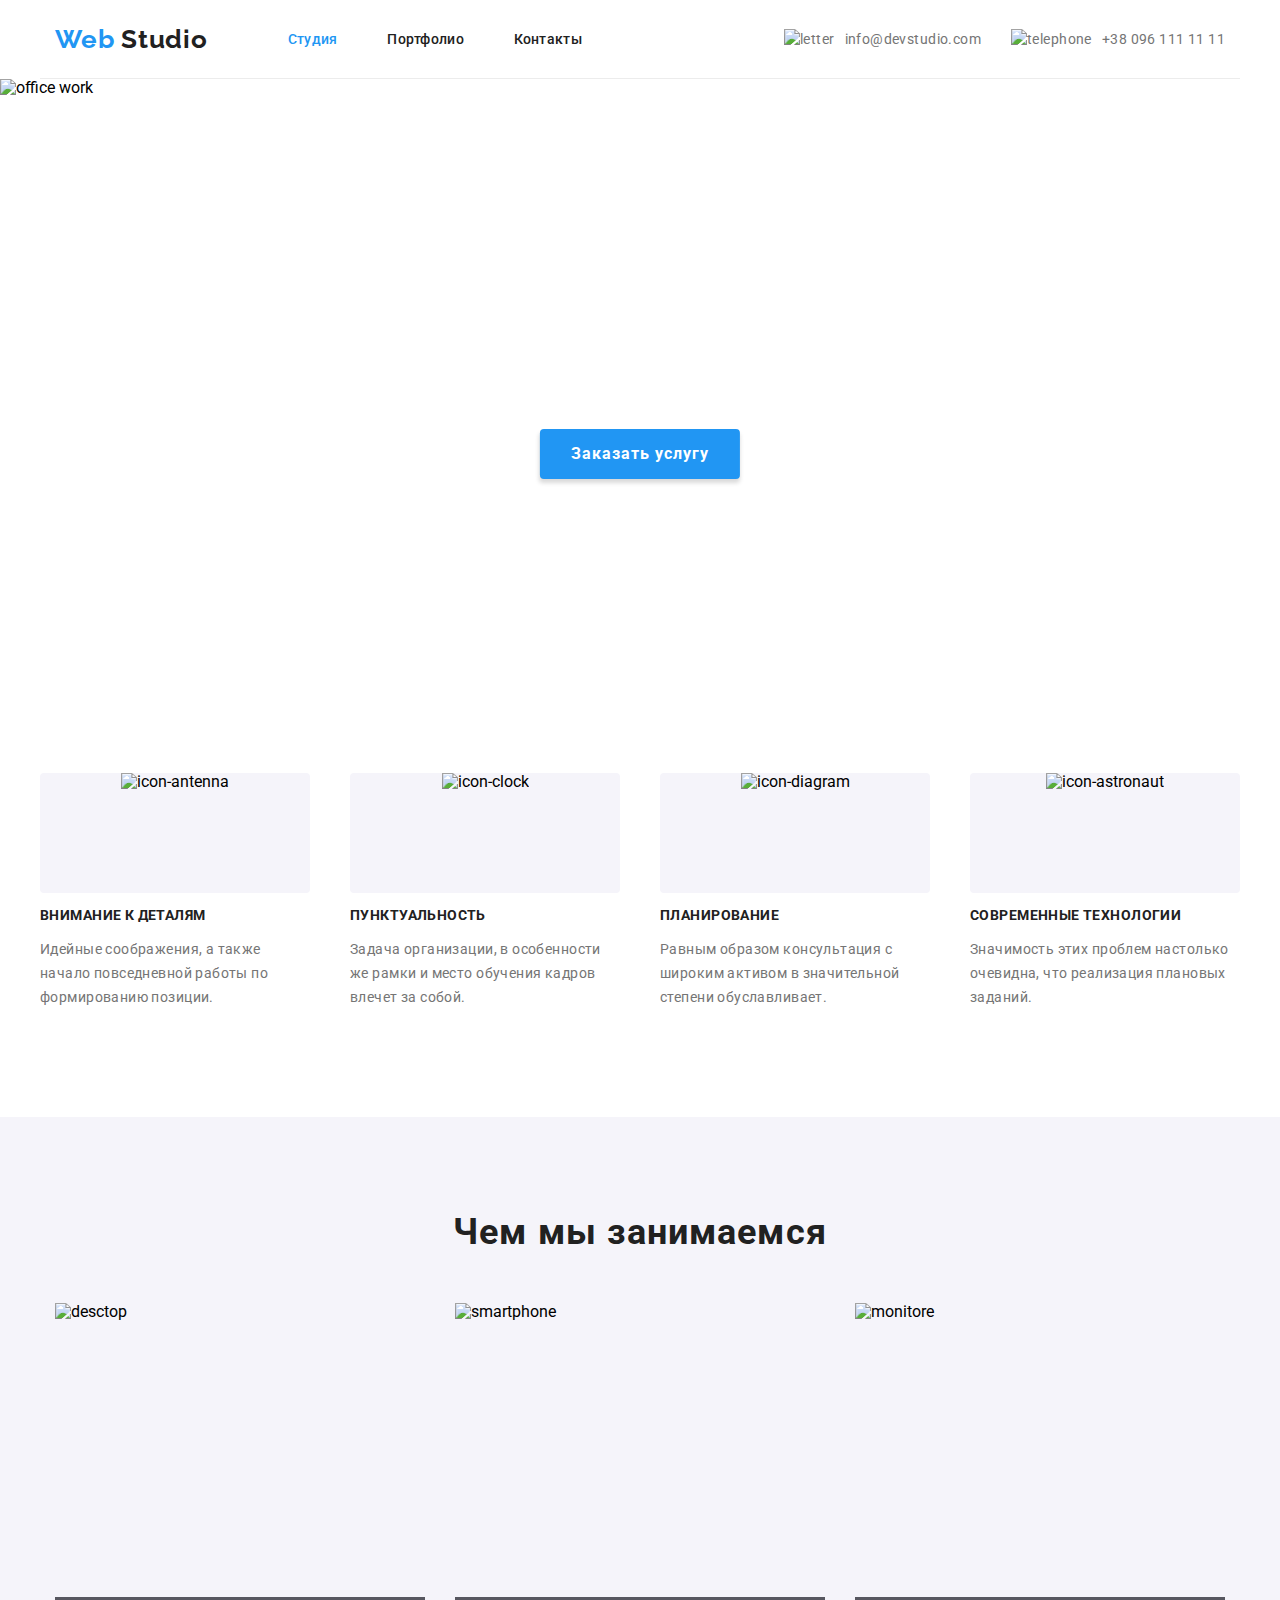
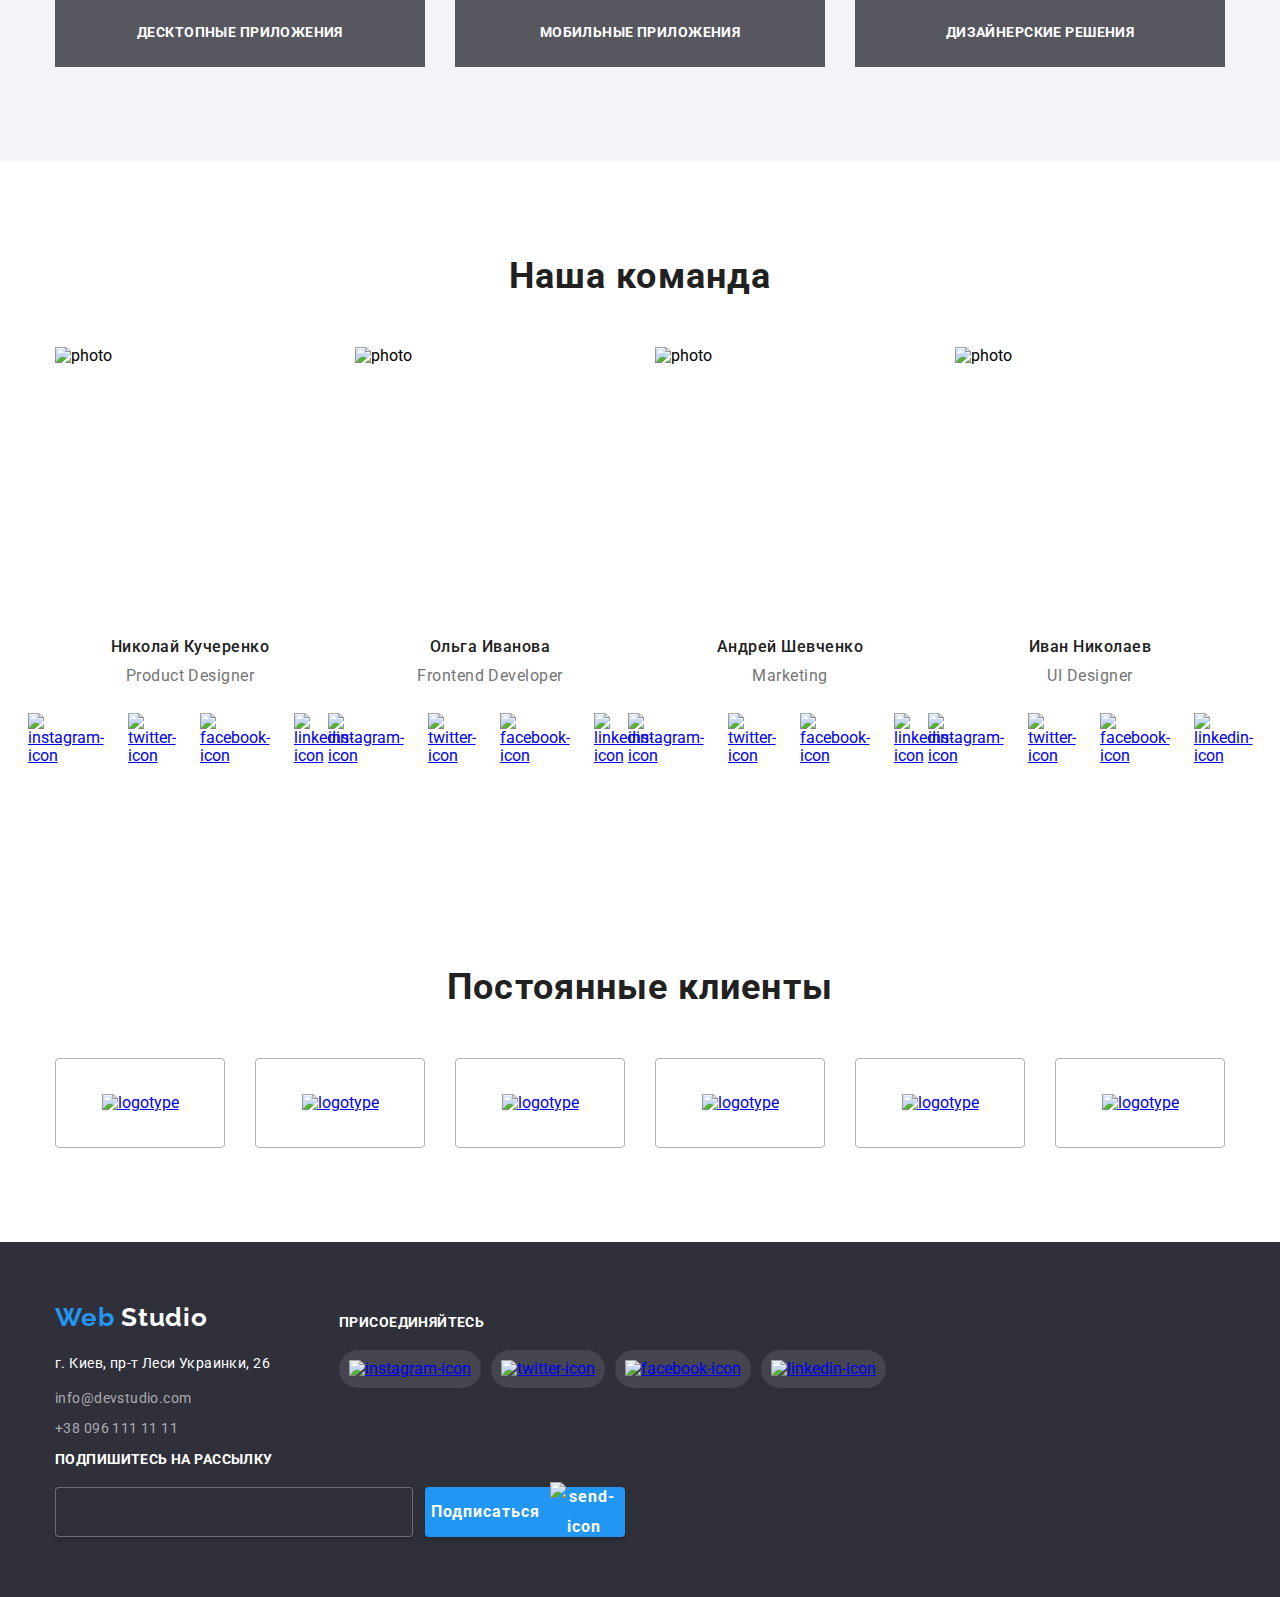
==== commit 519f8169: "deleted hover of address in footer" ====
--- a/index.html
+++ b/index.html
@@ -408,7 +408,7 @@
             Studio
           </a>
           <address>
-            <p class="contacts-item">г. Киев, пр-т Леси Украинки, 26</p>
+            <p class="address">г. Киев, пр-т Леси Украинки, 26</p>
             <a
               class="contacts-item contacts-footer"
               href="mailto:info@devstudio.com"
--- a/css/styles.css
+++ b/css/styles.css
@@ -118,6 +118,10 @@
   align-items: center;
 }
 
+.contacts .contacts-item {
+  color: var(--text-subtitle-color);
+}
+
 .contacts-item:first-child {
   margin-right: 30px;
 }
@@ -140,7 +144,6 @@
   line-height: 21px;
   letter-spacing: 0.03em;
   font-weight: 400;
-  color: var(--text-subtitle-color);
 }
 
 .hero {
@@ -351,6 +354,16 @@
 
 .footer-column-one {
   margin-right: 69px;
+}
+
+address .address {
+  font-family: "Roboto";
+  font-style: normal;
+  font-weight: normal;
+  font-size: 14px;
+  line-height: 21px;
+  letter-spacing: 0.03em;
+  color: var(--white-text-color);
 }
 
 .footer-column-one .our-logotype-link {
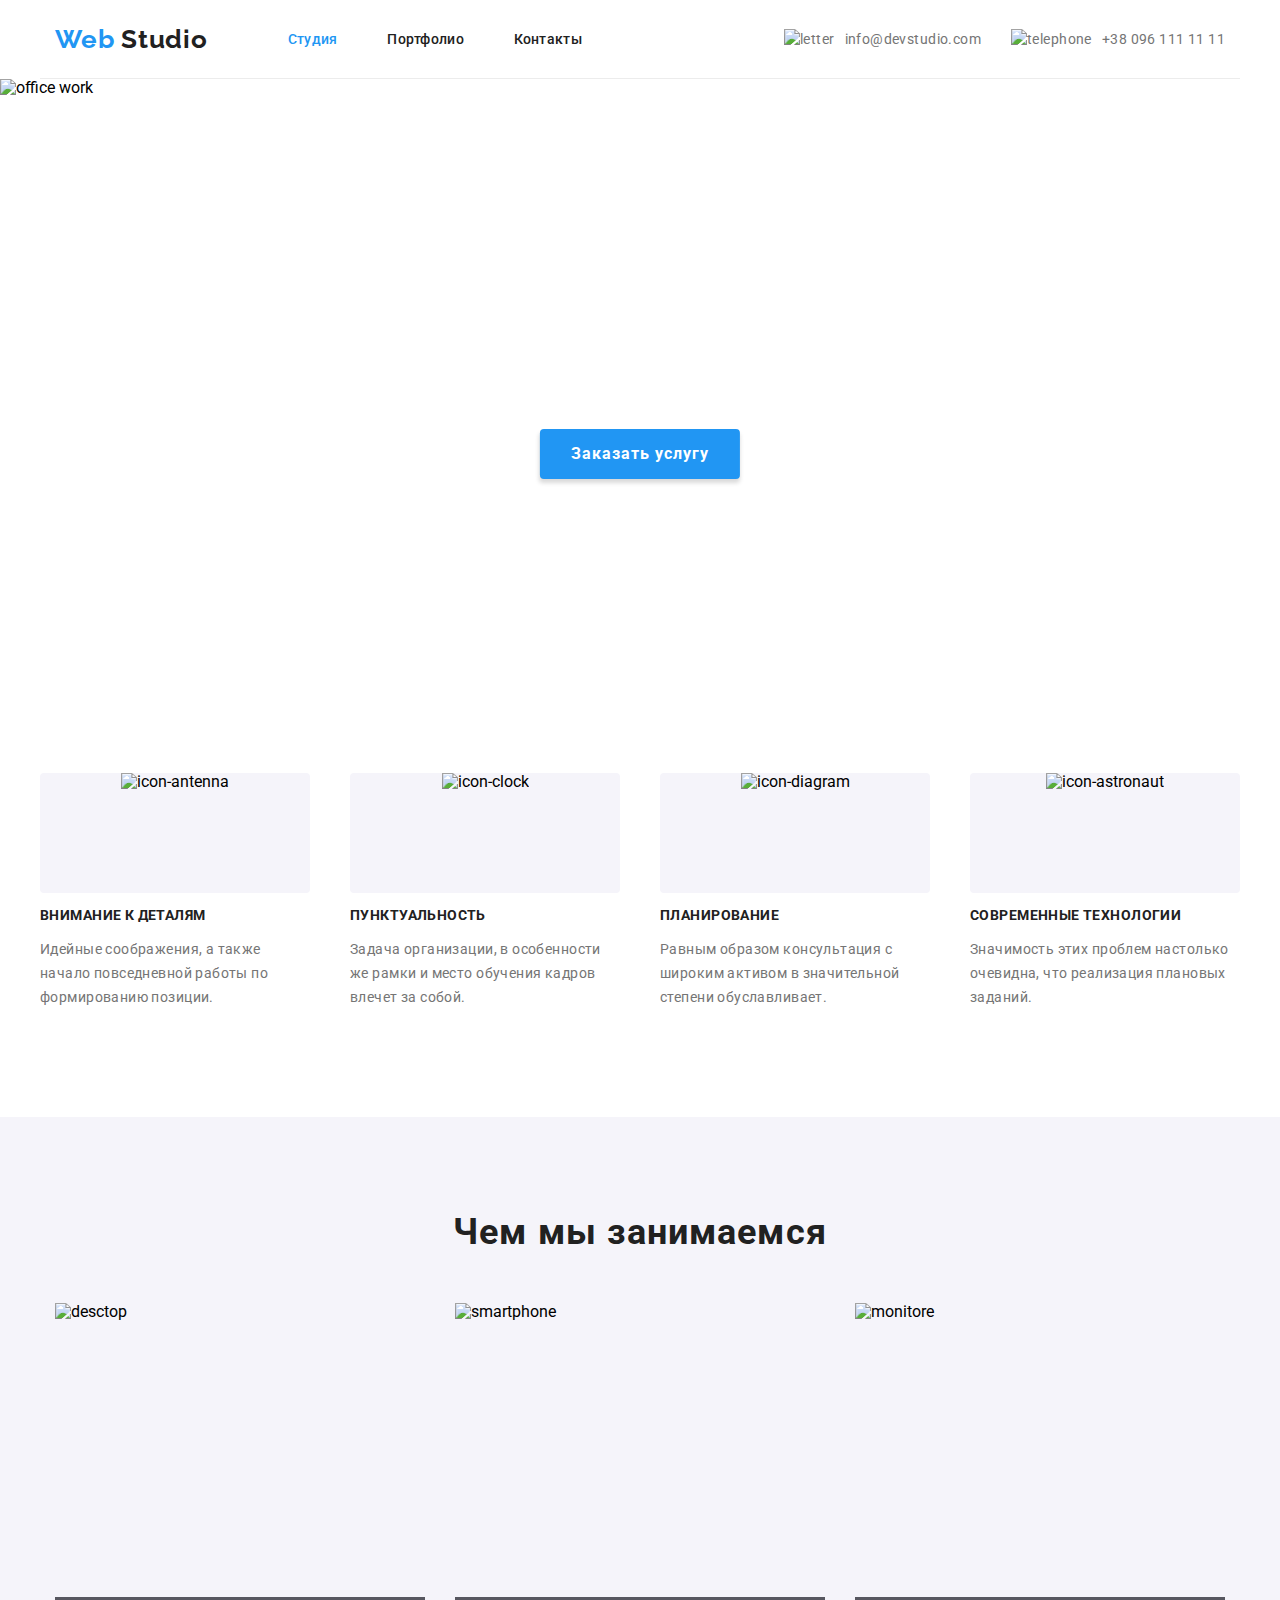
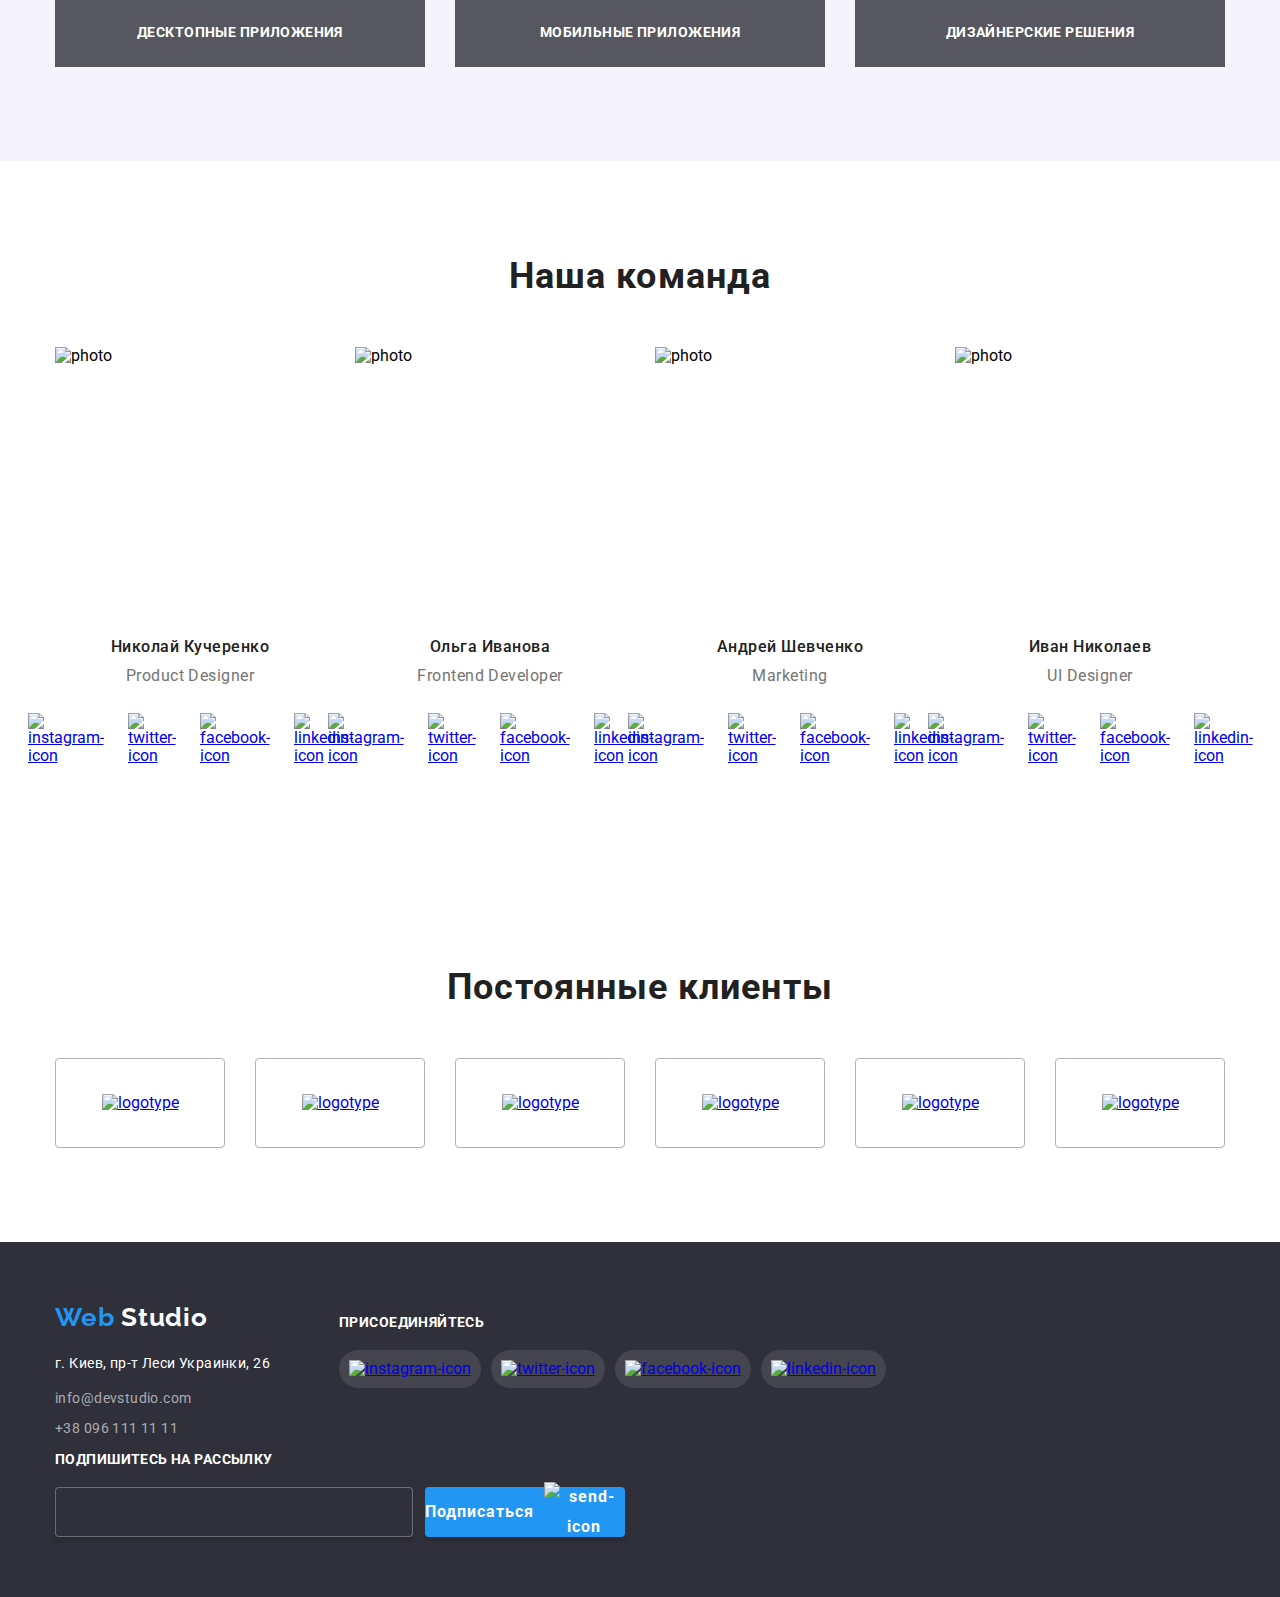
==== commit 74f71002: "fixed button accept to link" ====
--- a/index.html
+++ b/index.html
@@ -458,10 +458,10 @@
           <b class="subscribe">Подпишитесь на рассылку</b>
           <div class="subscribe">
             <div class="input"><input type="email" name="#" id="#" /></div>
-            <button class="accept">
+            <a class="accept" href="#">
               <span>Подписаться</span>
               <img src="./img/icon/send.svg" alt="send-icon" />
-            </button>
+            </a>
           </div>
         </div>
       </div>
--- a/css/styles.css
+++ b/css/styles.css
@@ -443,6 +443,7 @@
   box-shadow: 0px 4px 4px rgba(0, 0, 0, 0.15);
   border-radius: 4px;
   text-align: center;
+  text-decoration: none;
   font-weight: 700;
   font-size: 16px;
   line-height: 30px;
